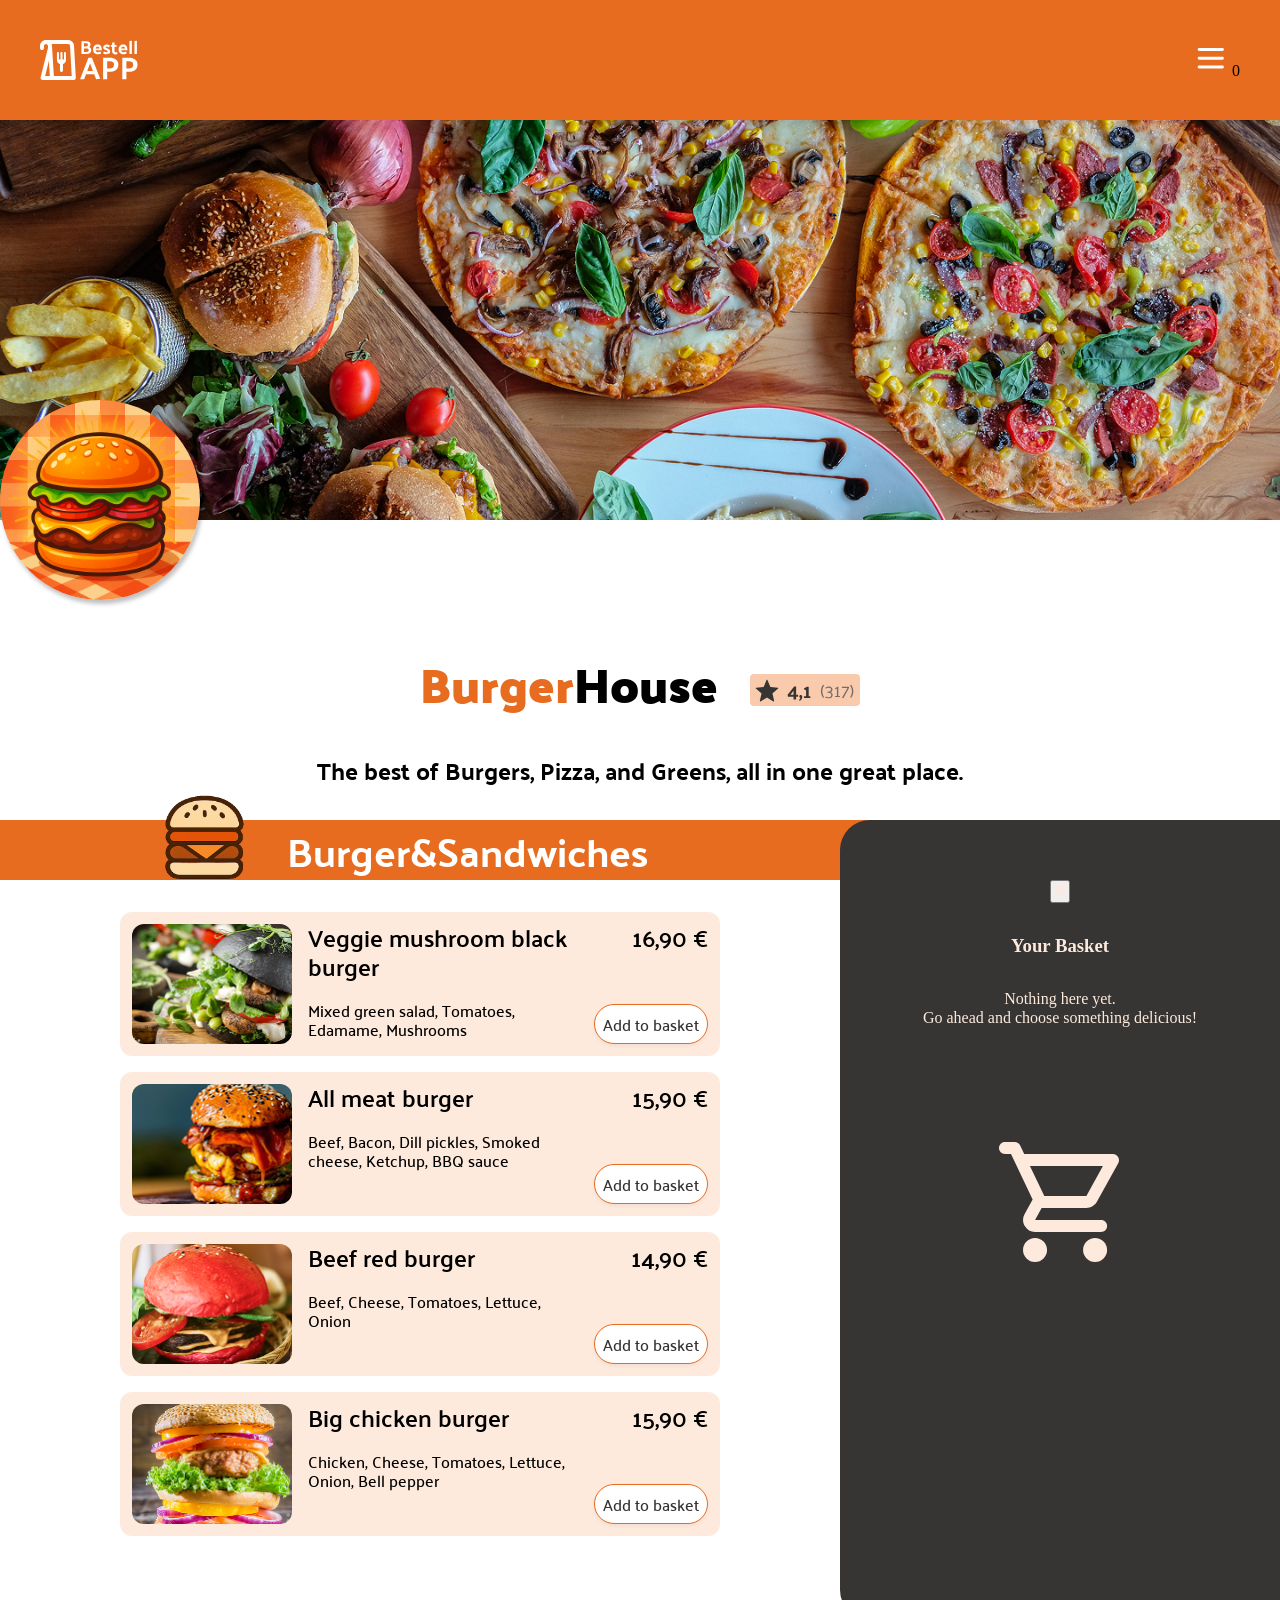
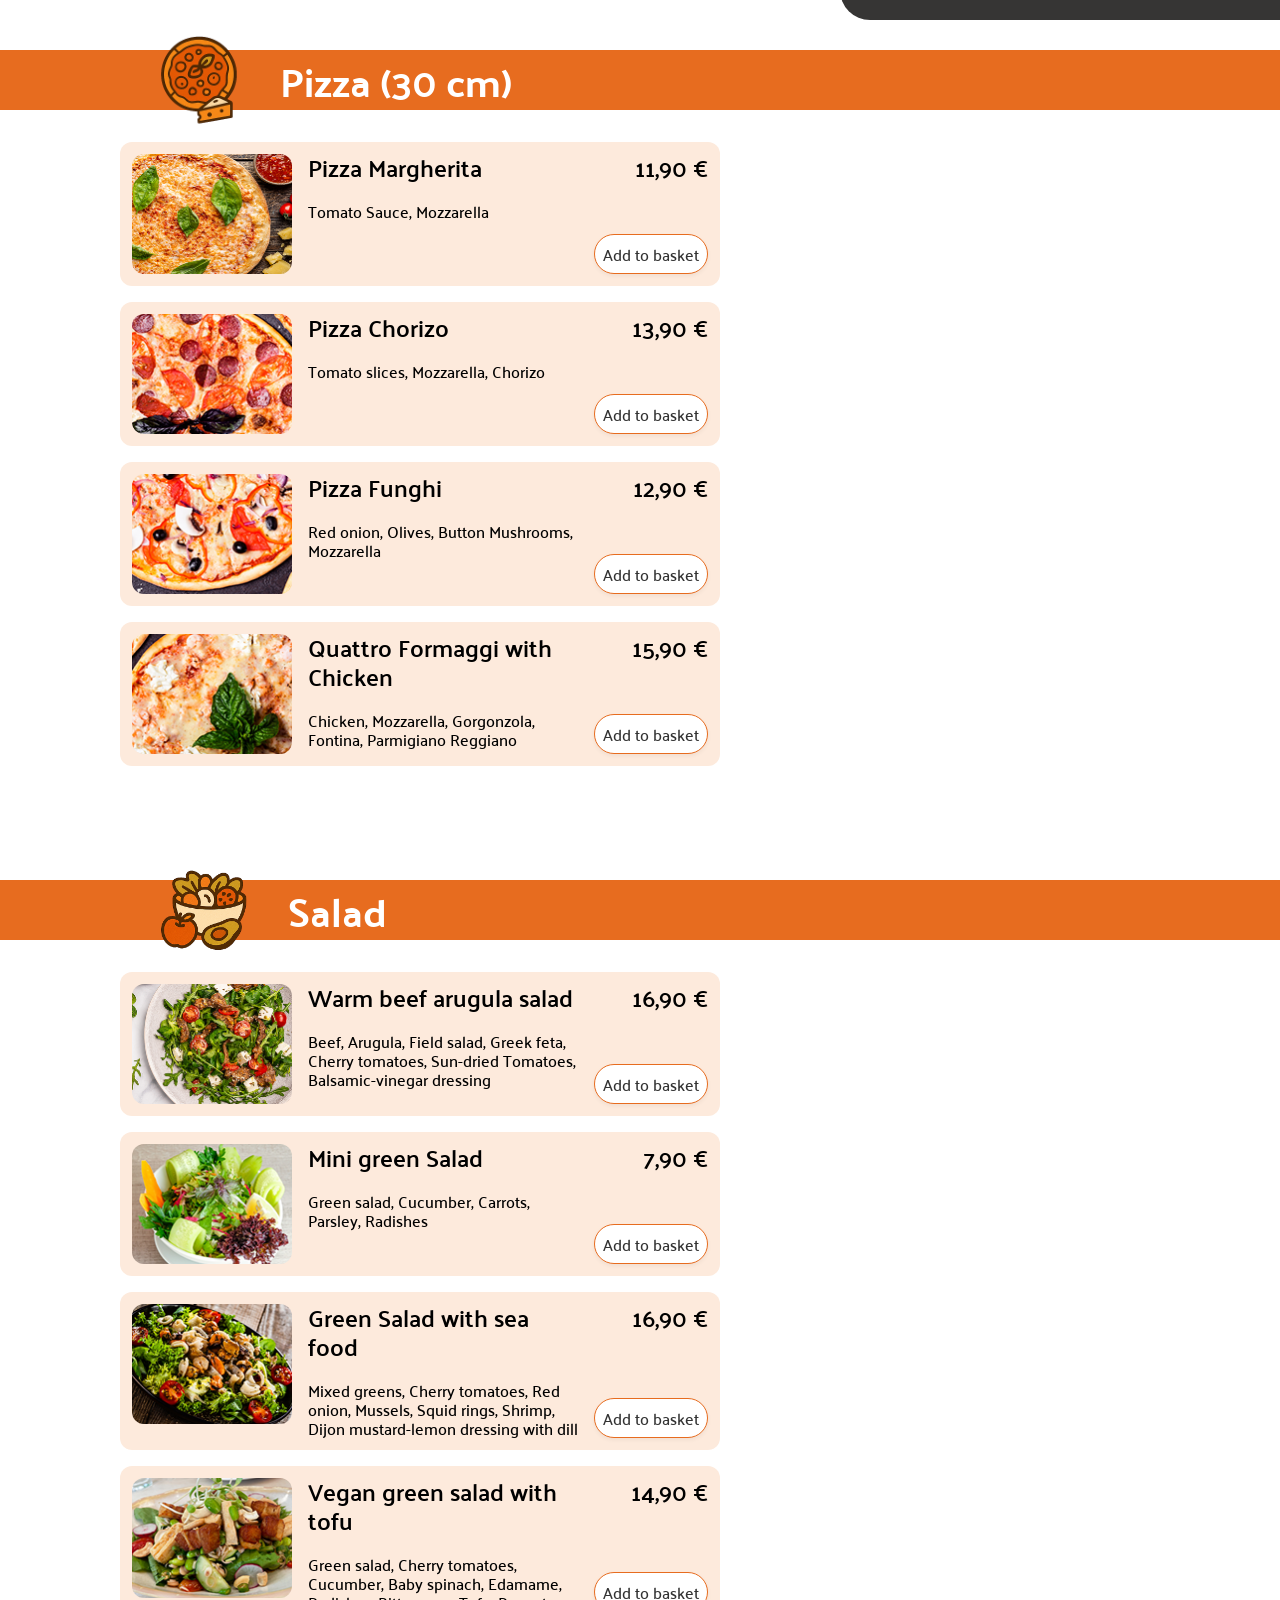
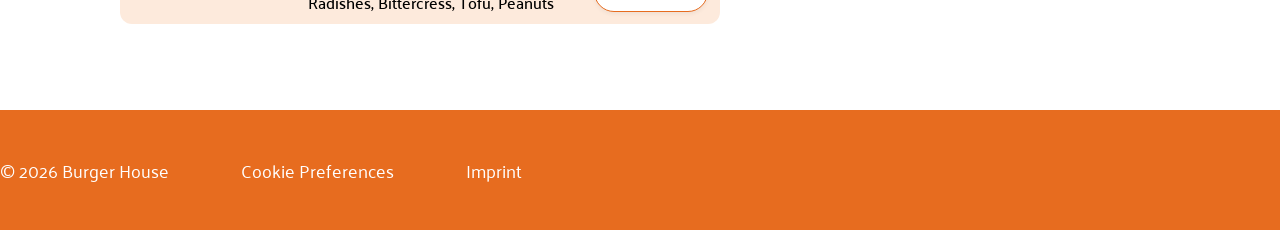
==== index.html @ ba737760 "Add basket styles and update template for empty basket display" ====
<!DOCTYPE html>
<html lang="en">

<head>
    <meta charset="UTF-8">
    <meta name="viewport" content="width=device-width, initial-scale=1.0">
    <title>Burger House</title>
    <link rel="icon" type="image/png" sizes="32x32" href="assets/img/Burger_landing.png">


    <script src="./scripts/db.js" defer></script>
    <script src="./scripts/templates.js" defer></script>
    <script src="./script.js" defer></script>

    <link rel="stylesheet" href="styles/root.css">
    <link rel="stylesheet" href="./style.css">
    <link rel="stylesheet" href="styles/fonts.css">
    <link rel="stylesheet" href="styles/basket.css">
    <link rel="stylesheet" href="styles/assets.css">
</head>

<body onload="init()">
    <header class="wrapper">
        <div class="header-container">
            <img class="header-logo" src="assets/icons/Logo_header.svg" alt="Burger House Logo">
            <div>
                <img class="nav-icon" src="assets/icons/menu (1).svg" alt="Navigationsmenü">
                <span>0</span>
            </div>
        </div>
    </header>
    <main>
        <section id="HeroSection" class="wrapper">
            <div class="hero-image"></div>
            <img id="HeroLogo" class="hero-logo" src="assets/img/Burger_landing.png" alt="BurgerHouse">
            <div class="hero-text">
                <div class="h1-container">
                    <h1><span>Burger</span>House</h1>
                    <div class="star-container">
                        <img class="rating-star" src="assets/icons/rating.svg" alt="Stern">
                    </div>
                </div>
                <p class="hero-subtitle">The best of Burgers, Pizza, and Greens, all in one great place.</p>
            </div>
        </section>
        <section class="dishes-and-basket-section wrapper">
            <section id="DishesSection">
                <section id="SectionBurger">
                    <div class="category-seperator"></div>
                    <div class="h2-container">
                        <img class="category-icon burger-icon" src="assets/icons/Burger_menu.svg" alt="Burger">
                        <h2>Burger&Sandwiches</h2>
                    </div>

                    <div id="ContainerBurger" class="category-container"></div>
                </section>
                <section id="SectionPizza">
                    <div class="category-seperator"></div>
                    <div class="h2-container">
                        <img class="category-icon" src="assets/icons/Pizza_menu.svg" alt="Pizza">
                        <h2>Pizza <span>(30 cm)</span></h2>
                    </div>

                    <div id="ContainerPizza" class="category-container"></div>
                </section>
                <section id="SectionSalad">
                    <div class="category-seperator"></div>
                    <div class="h2-container">
                        <img class="category-icon" src="assets/icons/Salad_menu.svg" alt="Salat">
                        <h2>Salad</h2>
                    </div>

                    <div id="ContainerSalad" class="category-container"></div>
                </section>
            </section>
            <aside id="BasketAside"></aside>
        </section>
    </main>
    <footer class="wrapper">
        <div class="footer-container">
            <span>&copy; 2026 Burger House </span>
            <a href="html/imprint.html">Cookie Preferences</a>
            <a href="html/imprint.html">Imprint</a>
        </div>
        <div class="footer-mobile-nav-bar">
            <a href="#Start" aria-label="Zum Seitenanfang">
                <img src="assets/icons/homeMobile.svg" alt="">
            </a>

            <button aria-label="Zum persönlichen Profil">
                <img src="assets/icons/personMobile.svg" alt="">
            </button>

            <a href="#Burger" aria-label="Speisekarte anzeigen">
                <img src="assets/icons/ordersMobile.svg" alt="">
            </a>

            <button aria-label="Warenkorb öffnen">
                <img src="assets/icons/shopping_cartMobile.svg" alt="">
                <span id="MobileBasketAmount" class="circle-amount-dishes d-none">0</span>
            </button>
        </div>

    </footer>


</body>

</html>
---- styles/root.css ----
:root {
    /*colors*/

    --color-header-footer: rgba(231, 108, 31, 1);
    --color-link: rgba(255, 255, 255, 1);
    --color-h1-span: rgba(231, 108, 31, 1);
    --color-h2: rgba(255, 255, 255, 1);
    --color-seperator: rgba(231, 108, 31, 1);
    --color-dish-container: rgba(253, 234, 220, 1);
    --color-dish-basket: rgba(253, 234, 220, 1);
    --color-bg-basket: rgba(54, 53, 52, 1);

    /*fonts,family,size,weight*/
    --font-family-main: 'Palanquin Dark', sans-serif;
    --font-family-sub: 'Palanquin', sans-serif;

    /* font-size */
    --font-size-48: 48px;
    --font-size-40: 40px;
    --font-size-32: 32px;
    --font-size-24: 24px;
    --font-size-22: 22px;
    --font-size-18: 18px;
    --font-size-16: 16px;

    /* fonts dish and basket*/
    --dish-font-size: var(--font-size-16);
    --dish-price-size: var(--font-size-24);

    --basket-title-family: var(--font-family-sub);
    --basket-title-size: var(--font-size-32);
    --basket-title-weight: var(--font-weight-bold);

    --basket-item-family: var(--font-family-sub);
    --basket-item-size: var(--font-size-22);
    --basket-item-weight: var(--font-weight-bold);

    --basket-price-size: var(--font-size-18);
    --basket-price-weight: var(--font-weight-semibold);

    --basket-total-size: var(--font-size-24);
    --basket-total-weight: var(--font-weight-bold);

    /* font-weight */
    --font-weight-bold: 700;
    --font-weight-semibold: 600;
    --font-weight-medium: 500;
    --font-weight-regular: 400;

    /* line-height */
    --line-height-120: 1.2;
    /*Button*/
    --color-btn-bg: rgba(255, 255, 255, 1);
    --color-btn-text: #333333
}

* {
    box-sizing: border-box;
    margin: 0;
    padding: 0;
    scroll-behavior: smooth;
}

body {
    margin: 0;
    display: flex;
    flex-direction: column;
    min-height: 100vh;
    padding-top: 120px;
}

h1 {
    font-family: var(--font-family-main);
    font-size: var(--font-size-48);
    font-weight: var(--font-weight-bold);
    font-style: 700;
}

h1 span {
    color: var(--color-h1-span);
}

h2 {
    font-size: var(--font-size-40);
    font-weight: var(--font-weight-bold);
    font-family: var(--font-family-sub);
    color: var(--color-h2);

}
---- style.css ----
.wrapper {
    padding: 0 calc((100% - 1440px) / 2);
    margin-top: auto;
}


/* header and footer */
header,
footer {
    background-color: var(--color-header-footer);
}

header {
    position: fixed;
    top: 0;
    left: 0;
    right: 0;
    z-index: 1;
}

.header-container {
    display: flex;
    justify-content: space-between;
    align-items: center;
    padding: 0 40px;
    height: 120px;
}

.header-logo {
    height: 40px;
}

.nav-icon {
    height: 35px;
}

.footer-container {
    display: flex;
    justify-self: center;
    align-items: center;
    gap: 72px;
    height: 120px;
}

.footer-container span,
.footer-container a {
    font-family: var(--font-family-sub);
    font-size: var(--font-size-18);
    font-weight: var(--font-weight-regular);
    color: var(--color-link);

}

.footer-mobile-nav-bar {
    display: none;
}

/*hero section*/
.hero-image {
    background-image: url(assets/img/heroimg.png);
    background-position: bottom;
    background-size: cover;
    height: 400px;
}

.hero-logo {
    box-sizing: content-box;
    position: absolute;
    top: 400px;
    display: flex;
    justify-self: center;
    border: 12px solid var(--color-light);
    border-radius: 50%;
    box-shadow: rgba(0, 0, 0, 0.25) 2px 4px 4px;
    height: 200px;
}

.hero-text {
    text-align: center;
    text-wrap: balance;
    display: flex;
    flex-direction: column;
    align-items: center;
    padding: 100px 24px 60px;
    height: 300px;
}

.h1-container {
    display: flex;
    align-items: center;
    padding: 20px;
    gap: 32px;
}

.star-container {
    display: flex;
    align-items: center;
    margin-top: 10px;
}

.hero-subtitle {
    font-size: var(--font-size-24);
    font-weight: var(--font-weight-bold);
    font-family: var(--font-family-sub);
}

/* dishes-section */
.dishes-and-basket-section {
    display: flex;
    justify-content: space-between;
}

.category-seperator {
    position: absolute;
    left: 0;
    background-color: var(--color-seperator);
    width: 100%;
    height: 60px;
    z-index: -1;
}

.h2-container {
    display: flex;
    align-items: center;
    gap: 40px;
    height: 60px;
}

.burger-icon {
    margin-bottom: 24px;
}

.category-icon {
    margin-left: 160px;
    height: 90px;
}

#SectionBurger>.category-seperator {
    top: calc(120px + 400px + 300px);
}

#SectionPizza>.category-seperator {
    top: calc(120px + 400px + 300px + 60px + 770px);
}

#SectionSalad>.category-seperator {
    top: calc(120px + 400px + 300px + 60px + 770px + 60px + 770px);
}

.category-container {
    display: flex;
    flex-direction: column;
    padding-top: 32px;
    gap: 16px;
    height: 770px;
}

.dish-container {
    background-color: var(--color-dish-container);
    display: flex;
    margin: 0 120px;
    border-radius: 12px;
    padding: 12px;
    gap: 16px;
}

.dish-img {
    border-radius: 12px;
    height: 120px;
    aspect-ratio: 4/3;
    object-fit: cover;
}

.name-and-description-container {
    flex: 1;
    display: flex;
    flex-direction: column;
    gap: 4px;
}

.price-and-add-container {
    display: flex;
    flex-direction: column;
    justify-content: space-between;
    align-items: flex-end;
}

h3.dish-card {
    font-family: var(--font-family-sub);
    font-size: var(--font-size-24);
    font-weight: var(--font-weight-semibold);
    line-height: var(--line-height-120);
    font-style: normal;
}

.dish-description {
    font-family: var(--font-family-sub);
    font-size: var(--dish-font-size-16);
    font-weight: var(--font-weight-medium);
    line-height: var(--line-height-120);
    font-style: normal;
    padding-top: 15px;
}

.dish-price {
    font-family: var(--font-family-sub);
    font-size: var(--dish-price-size);
    font-weight: var(--font-weight-semibold);
    line-height: var(--line-height-120);
    font-style: var(--font-weight-semibold);
}
---- styles/fonts.css ----
/* palanquin-100 - latin */
@font-face {
    font-display: swap;
    /* Check https://developer.mozilla.org/en-US/docs/Web/CSS/@font-face/font-display for other options. */
    font-family: 'Palanquin';
    font-style: normal;
    font-weight: 100;
    src: url('../assets/fonts/palanquin-v17-latin-100.woff2') format('woff2');
    /* Chrome 36+, Opera 23+, Firefox 39+, Safari 12+, iOS 10+ */
}

/* palanquin-200 - latin */
@font-face {
    font-display: swap;
    /* Check https://developer.mozilla.org/en-US/docs/Web/CSS/@font-face/font-display for other options. */
    font-family: 'Palanquin';
    font-style: normal;
    font-weight: 200;
    src: url('../assets/fonts/palanquin-v17-latin-200.woff2') format('woff2');
    /* Chrome 36+, Opera 23+, Firefox 39+, Safari 12+, iOS 10+ */
}

/* palanquin-300 - latin */
@font-face {
    font-display: swap;
    /* Check https://developer.mozilla.org/en-US/docs/Web/CSS/@font-face/font-display for other options. */
    font-family: 'Palanquin';
    font-style: normal;
    font-weight: 300;
    src: url('../assets/fonts/palanquin-v17-latin-300.woff2') format('woff2');
    /* Chrome 36+, Opera 23+, Firefox 39+, Safari 12+, iOS 10+ */
}

/* palanquin-regular - latin */
@font-face {
    font-display: swap;
    /* Check https://developer.mozilla.org/en-US/docs/Web/CSS/@font-face/font-display for other options. */
    font-family: 'Palanquin';
    font-style: normal;
    font-weight: 400;
    src: url('../assets/fonts/palanquin-v17-latin-regular.woff2') format('woff2');
    /* Chrome 36+, Opera 23+, Firefox 39+, Safari 12+, iOS 10+ */
}

/* palanquin-500 - latin */
@font-face {
    font-display: swap;
    /* Check https://developer.mozilla.org/en-US/docs/Web/CSS/@font-face/font-display for other options. */
    font-family: 'Palanquin';
    font-style: normal;
    font-weight: 500;
    src: url('../assets/fonts/palanquin-v17-latin-500.woff2') format('woff2');
    /* Chrome 36+, Opera 23+, Firefox 39+, Safari 12+, iOS 10+ */
}

/* palanquin-600 - latin */
@font-face {
    font-display: swap;
    /* Check https://developer.mozilla.org/en-US/docs/Web/CSS/@font-face/font-display for other options. */
    font-family: 'Palanquin';
    font-style: normal;
    font-weight: 600;
    src: url('../assets/fonts/palanquin-v17-latin-600.woff2') format('woff2');
    /* Chrome 36+, Opera 23+, Firefox 39+, Safari 12+, iOS 10+ */
}

/* palanquin-700 - latin */
@font-face {
    font-display: swap;
    /* Check https://developer.mozilla.org/en-US/docs/Web/CSS/@font-face/font-display for other options. */
    font-family: 'Palanquin';
    font-style: normal;
    font-weight: 700;
    src: url('../assets/fonts/palanquin-v17-latin-700.woff2') format('woff2');
    /* Chrome 36+, Opera 23+, Firefox 39+, Safari 12+, iOS 10+ */
}

/* palanquin dark */

/* palanquin-dark-regular - latin */
@font-face {
    font-display: swap;
    /* Check https://developer.mozilla.org/en-US/docs/Web/CSS/@font-face/font-display for other options. */
    font-family: 'Palanquin Dark';
    font-style: normal;
    font-weight: 400;
    src: url('../assets/fonts/palanquin-dark-v17-latin-regular.woff2') format('woff2');
    /* Chrome 36+, Opera 23+, Firefox 39+, Safari 12+, iOS 10+ */
}

/* palanquin-dark-500 - latin */
@font-face {
    font-display: swap;
    /* Check https://developer.mozilla.org/en-US/docs/Web/CSS/@font-face/font-display for other options. */
    font-family: 'Palanquin Dark';
    font-style: normal;
    font-weight: 500;
    src: url('../assets/fonts/palanquin-dark-v17-latin-500.woff2') format('woff2');
    /* Chrome 36+, Opera 23+, Firefox 39+, Safari 12+, iOS 10+ */
}

/* palanquin-dark-600 - latin */
@font-face {
    font-display: swap;
    /* Check https://developer.mozilla.org/en-US/docs/Web/CSS/@font-face/font-display for other options. */
    font-family: 'Palanquin Dark';
    font-style: normal;
    font-weight: 600;
    src: url('../assets/fonts/palanquin-dark-v17-latin-600.woff2') format('woff2');
    /* Chrome 36+, Opera 23+, Firefox 39+, Safari 12+, iOS 10+ */
}

/* palanquin-dark-700 - latin */
@font-face {
    font-display: swap;
    /* Check https://developer.mozilla.org/en-US/docs/Web/CSS/@font-face/font-display for other options. */
    font-family: 'Palanquin Dark';
    font-style: normal;
    font-weight: 700;
    src: url('../assets/fonts/palanquin-dark-v17-latin-700.woff2') format('woff2');
    /* Chrome 36+, Opera 23+, Firefox 39+, Safari 12+, iOS 10+ */
}
---- styles/basket.css ----
.basket {
    background-color: var(--color-bg-basket);
    color: var(--color-dish-basket);
    display: flex;
    flex-direction: column;
    align-items: center;
    gap: 32px;
    position: relative;
}

aside>.basket {
    position: sticky;
    top: 120px;
    border-radius: 30px 0 0 30px;
    padding: 60px 40px;
    width: 440px;
    height: min(800px, calc(100vh - 80px));
}

.p-empty-basket {
    text-align: center;
    font-size: var(--basket-empty-size);
    font-weight: var(--basket-empty-weight);
    line-height: var(--line-height-120);
    margin-block-start: 0;
    margin-block-end: 80px;
}
---- styles/assets.css ----
/* Links */
a {
    color: var(--color-link);
    text-decoration: none;
    cursor: pointer;
}

/*Buttons&Hover*/
.btn-add-to-basket {
    font-family: var(--font-family-sub);
    font-size: var(--dish-font-size-16);
    font-weight: var(--font-weight-medium);
    background-color: var(--color-btn-bg);
    color: var(--color-btn-text);
    border: 1px solid var(--color-seperator, #e0e0e0);
    border-radius: 20px;
    padding: 5px 8px;
    cursor: pointer;
    box-shadow: rgba(0, 0, 0, 0.05) 0px 2px 4px;
    transition: color 0.2s ease, border-color 0.2s ease;
}

.btn-add-to-basket:hover {
    color: var(--color-header-footer);
    border-color: var(--color-header-footer);
}
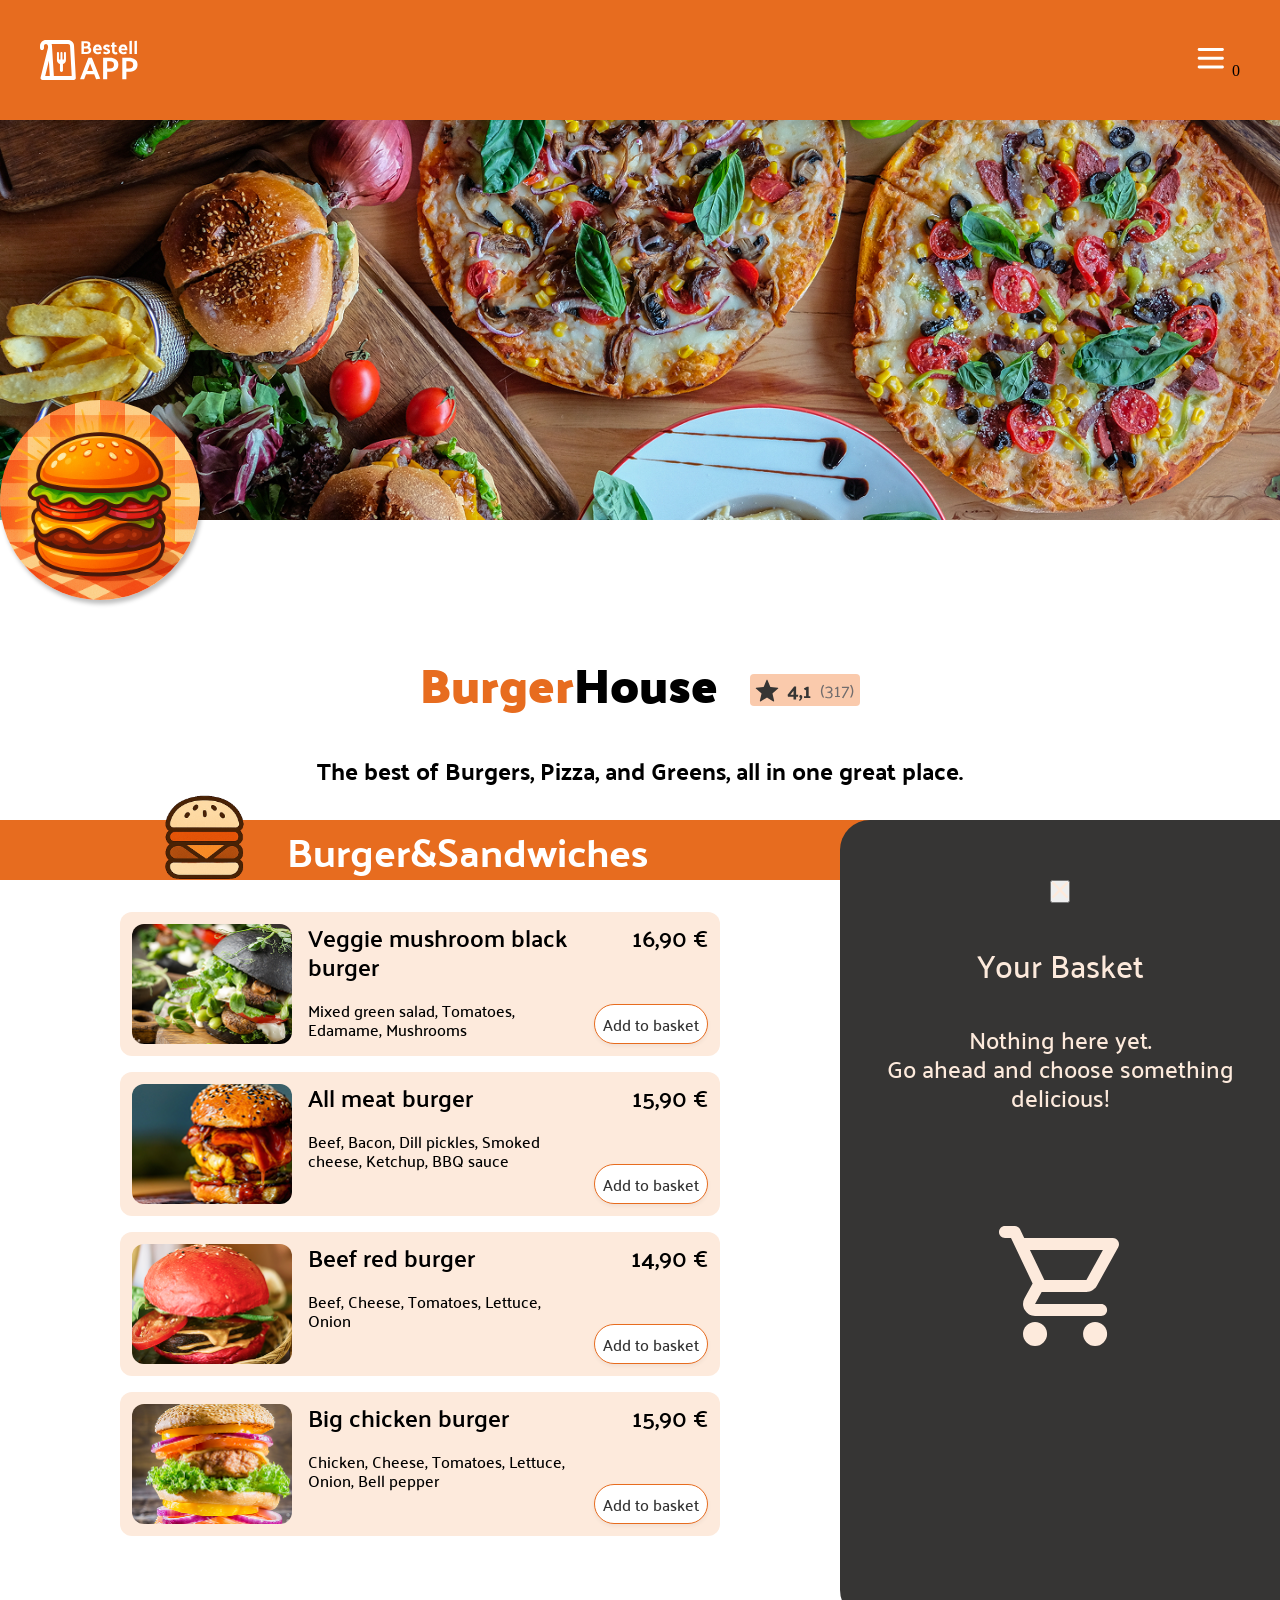
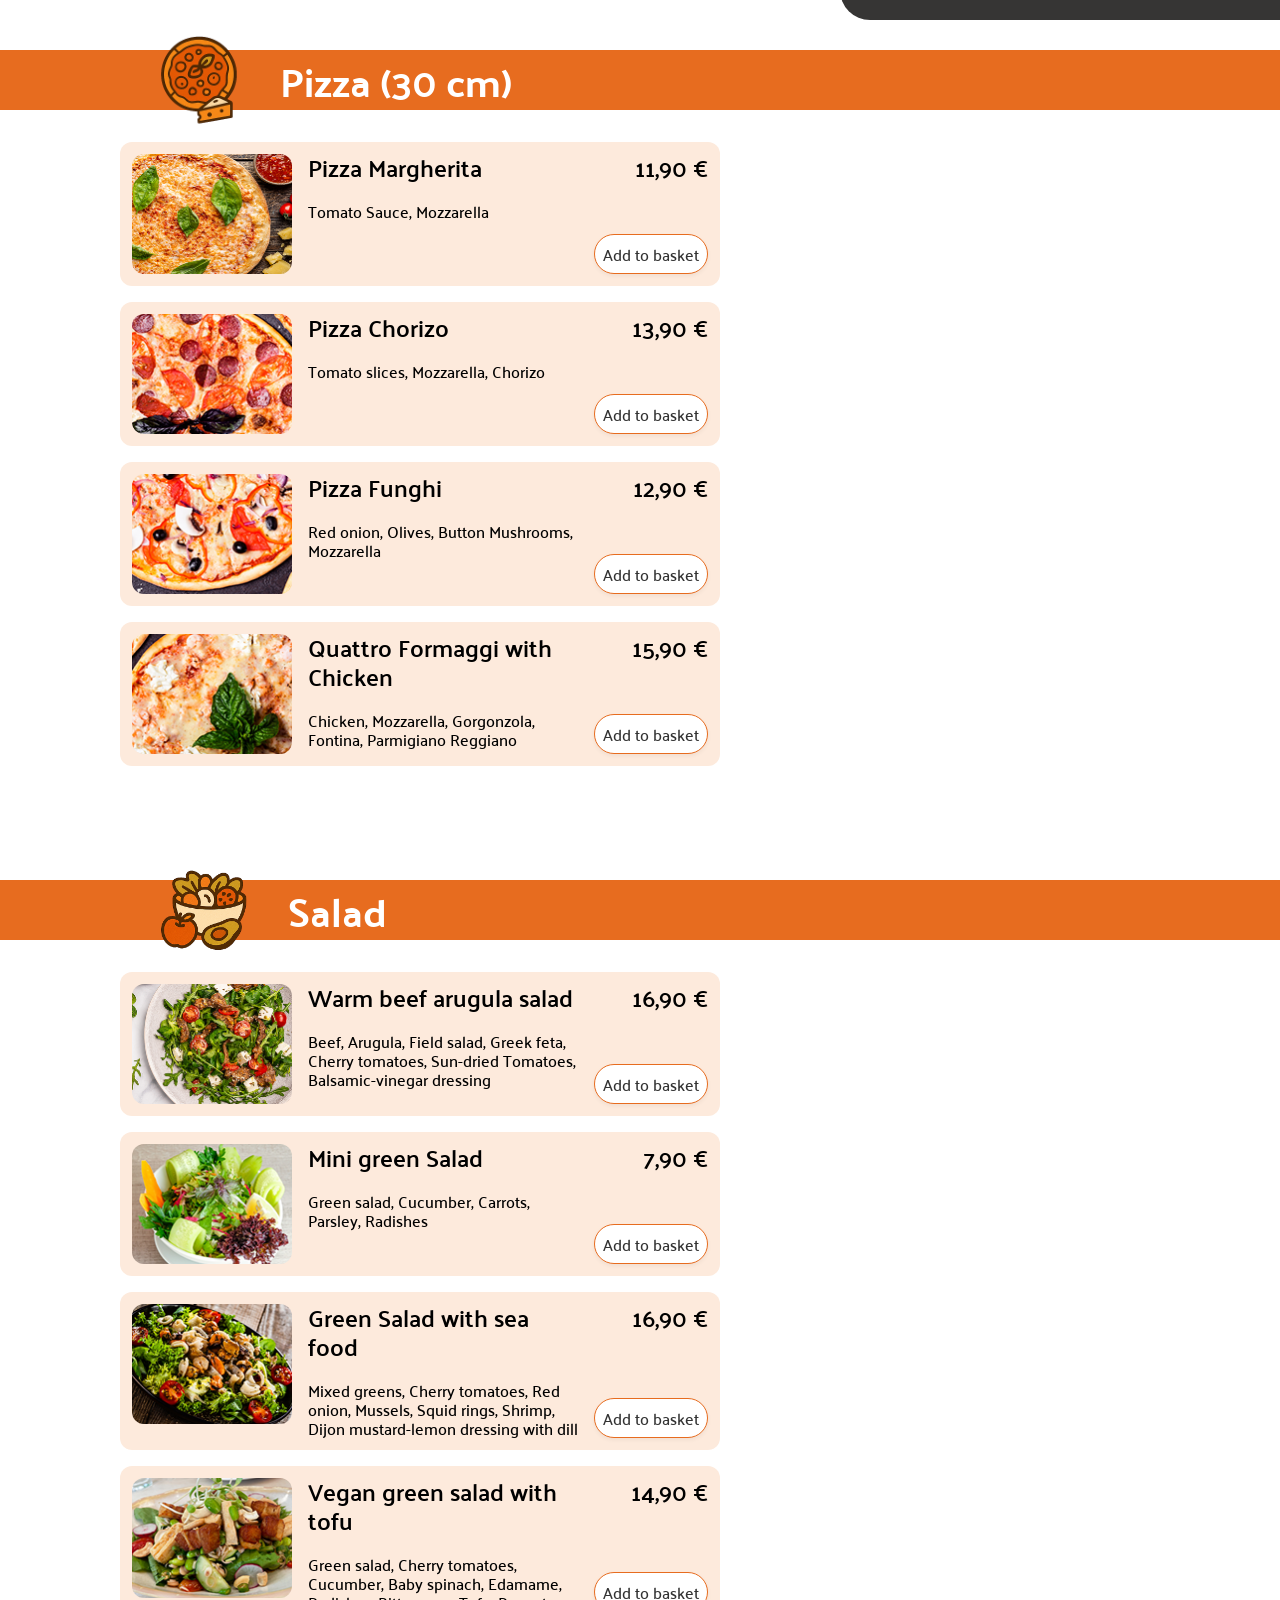
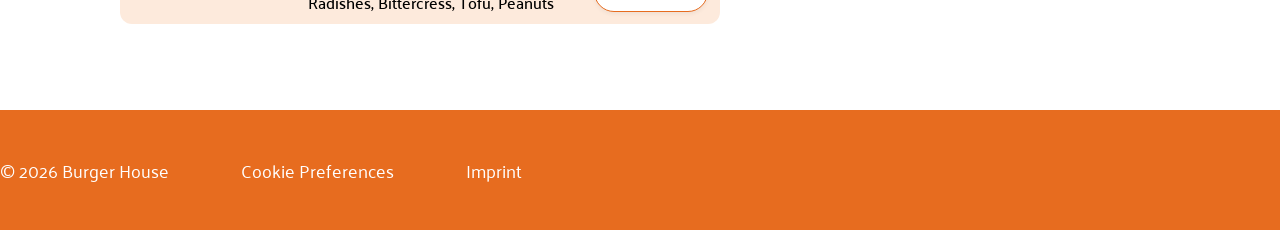
==== commit 6c7c41d2: "Update styles for basket component and add empty basket text styles" ====
--- a/index.html
+++ b/index.html
@@ -12,9 +12,9 @@
     <script src="./scripts/templates.js" defer></script>
     <script src="./script.js" defer></script>
 
+    <link rel="stylesheet" href="styles/fonts.css">
     <link rel="stylesheet" href="styles/root.css">
     <link rel="stylesheet" href="./style.css">
-    <link rel="stylesheet" href="styles/fonts.css">
     <link rel="stylesheet" href="styles/basket.css">
     <link rel="stylesheet" href="styles/assets.css">
 </head>
--- a/styles/root.css
+++ b/styles/root.css
@@ -26,6 +26,9 @@
     /* fonts dish and basket*/
     --dish-font-size: var(--font-size-16);
     --dish-price-size: var(--font-size-24);
+
+    --basket-empty-size: var(--font-size-24);
+    --basket-empty-weight: var(--font-weight-medium);
 
     --basket-title-family: var(--font-family-sub);
     --basket-title-size: var(--font-size-32);
--- a/styles/basket.css
+++ b/styles/basket.css
@@ -17,8 +17,15 @@
     height: min(800px, calc(100vh - 80px));
 }
 
+.basket h3 {
+    font-family: var(--font-family-sub);
+    font-size: var(--font-size-32);
+    font-weight: var(--basket-empty-weight);
+}
+
 .p-empty-basket {
     text-align: center;
+    font-family: var(--font-family-sub);
     font-size: var(--basket-empty-size);
     font-weight: var(--basket-empty-weight);
     line-height: var(--line-height-120);
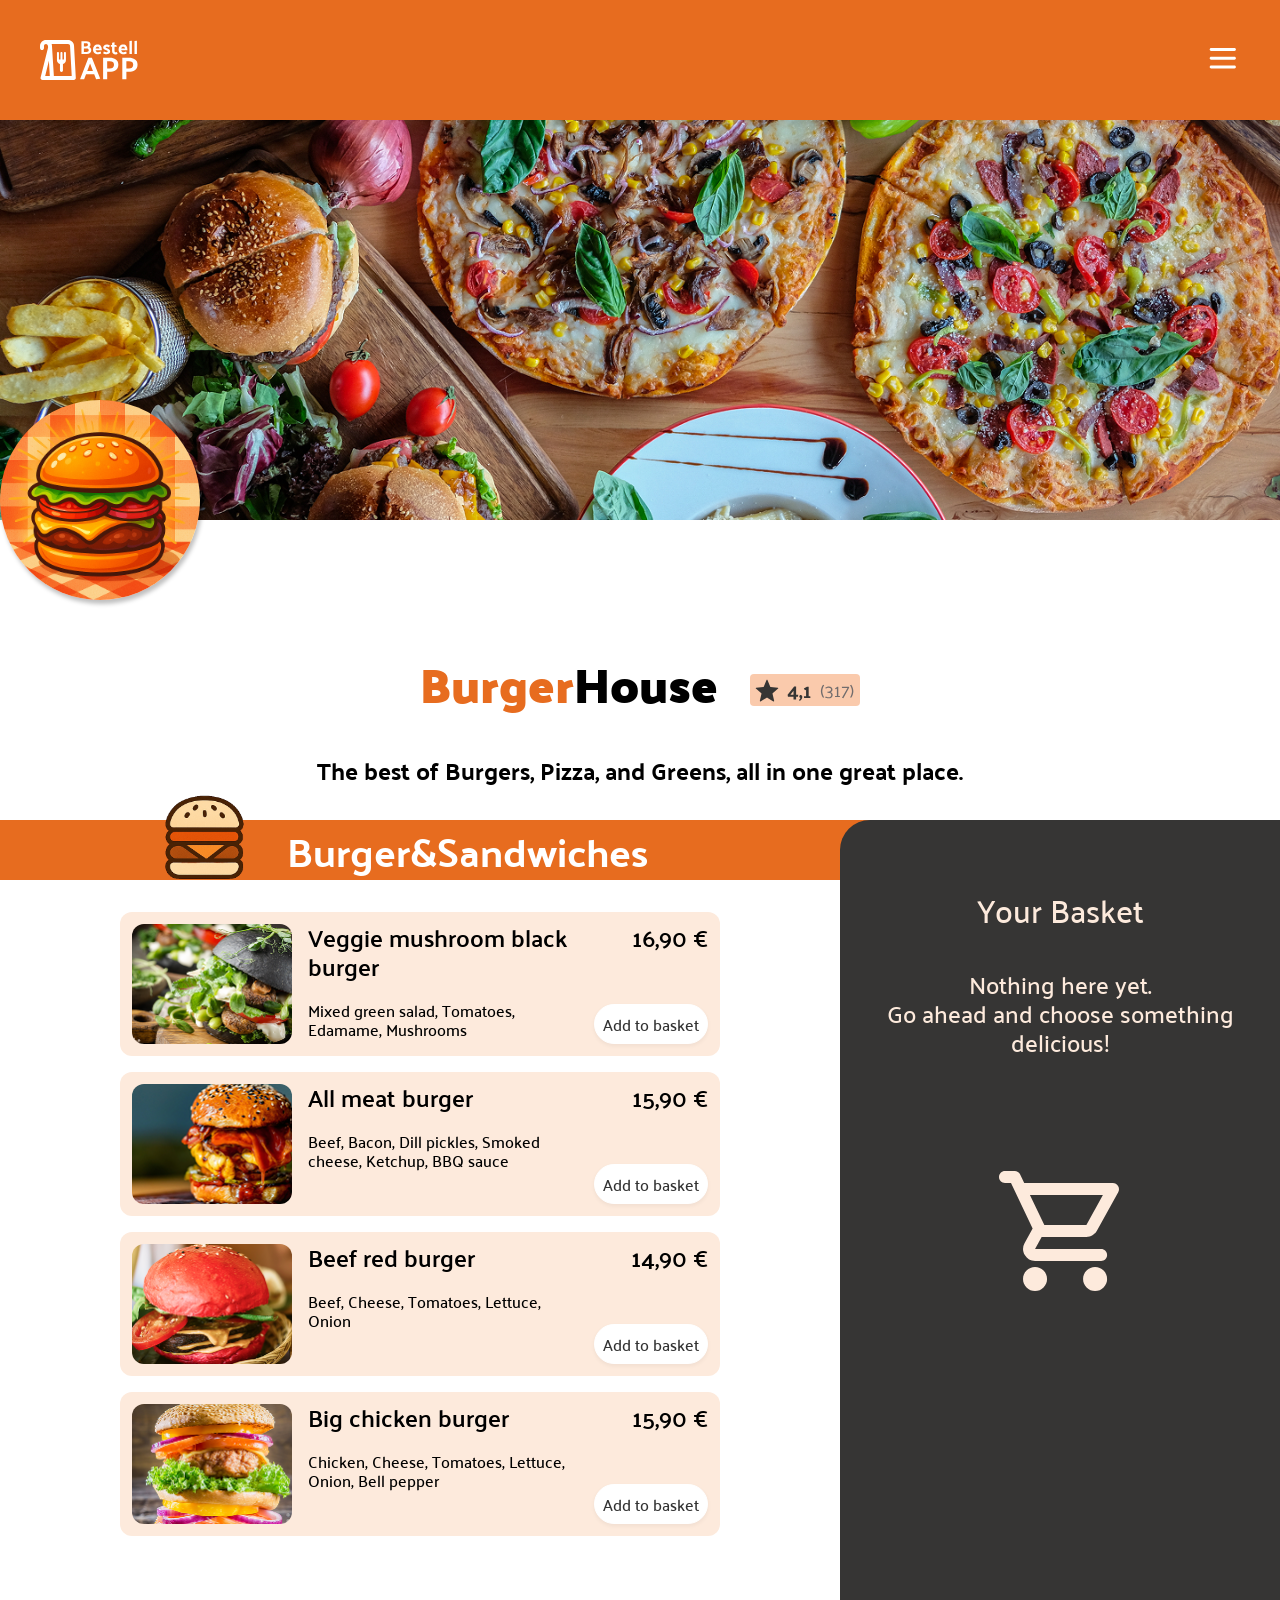
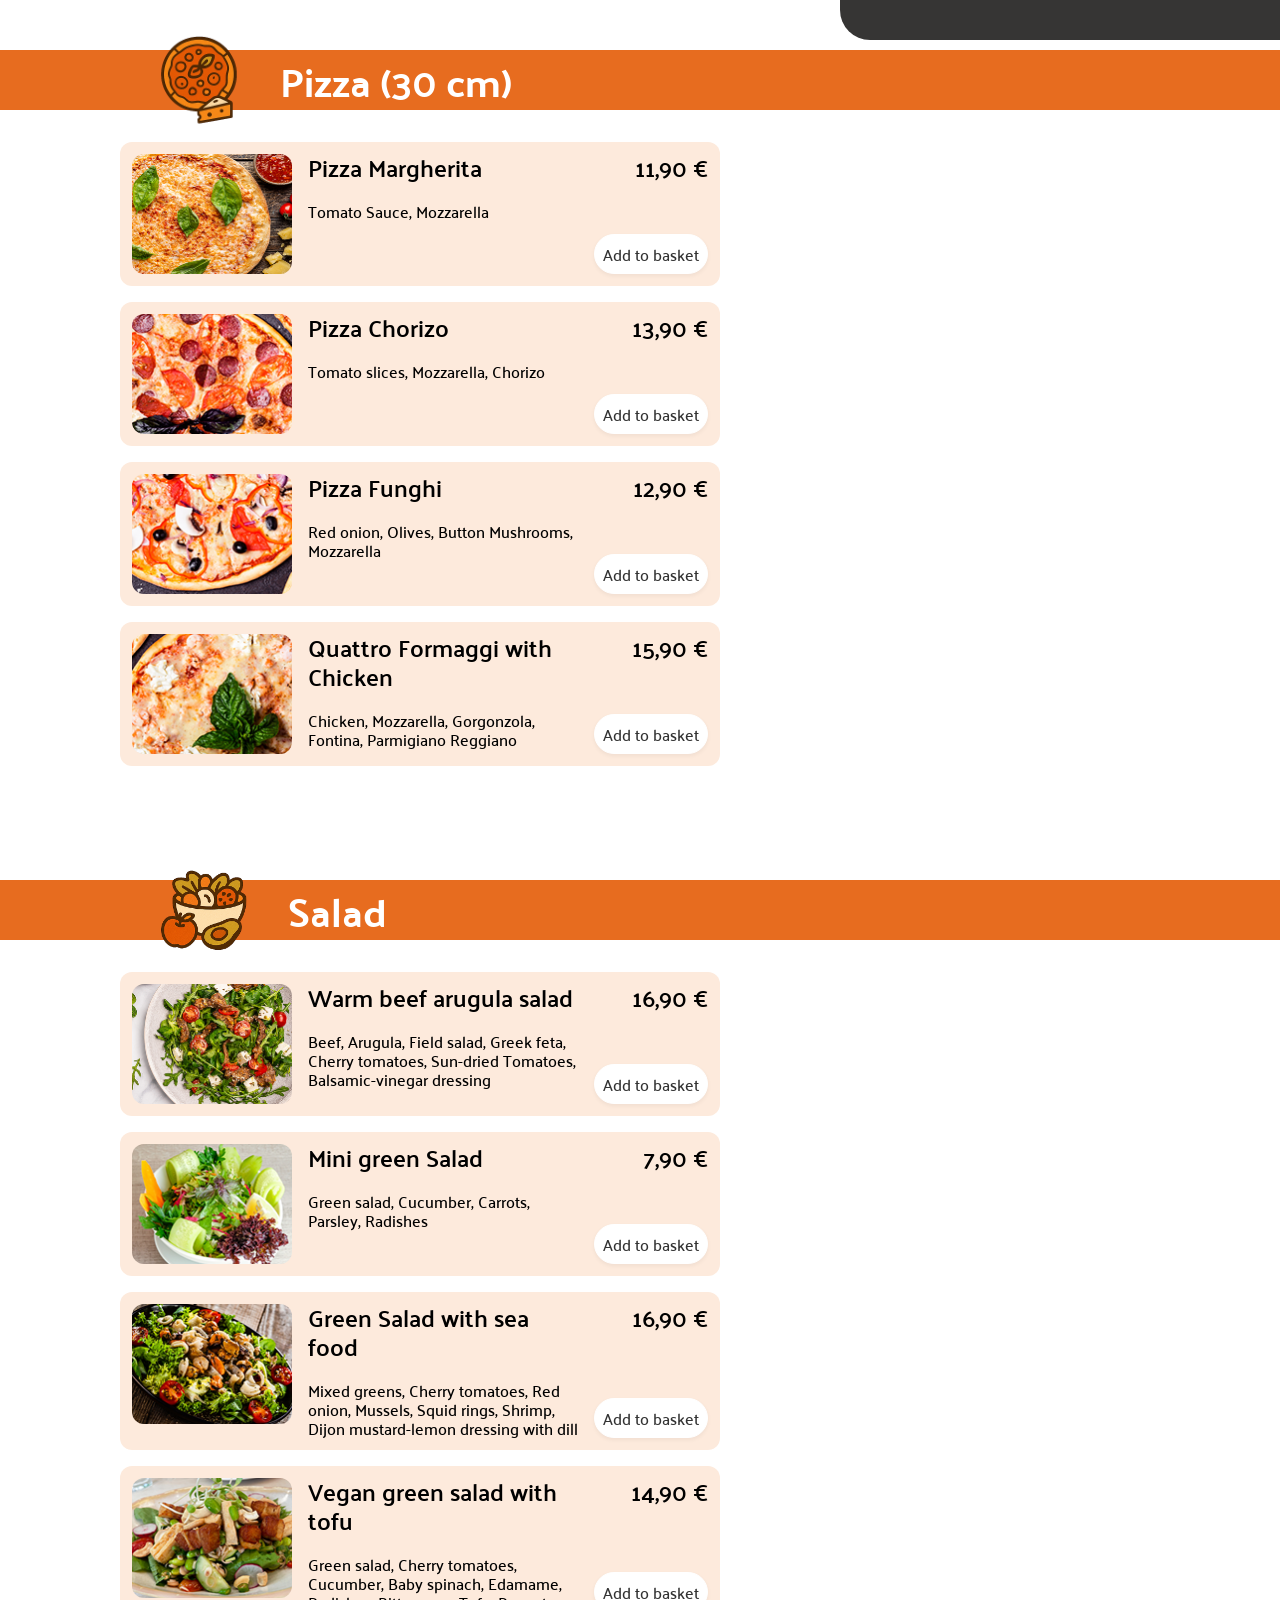
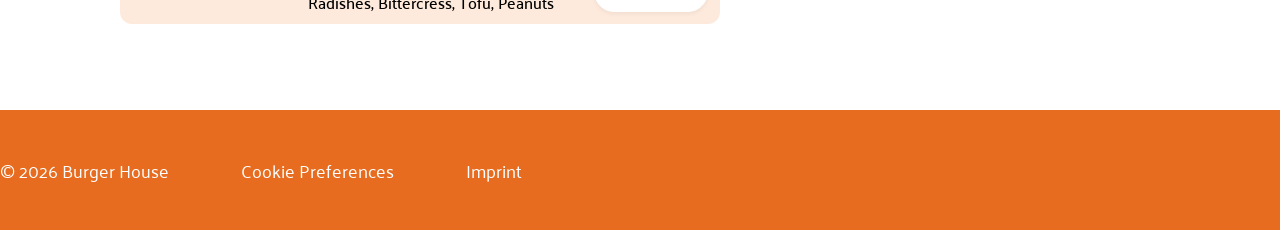
==== commit c6f06836: "Update basket height for 3menus visibel" ====
--- a/index.html
+++ b/index.html
@@ -25,7 +25,6 @@
             <img class="header-logo" src="assets/icons/Logo_header.svg" alt="Burger House Logo">
             <div>
                 <img class="nav-icon" src="assets/icons/menu (1).svg" alt="Navigationsmenü">
-                <span>0</span>
             </div>
         </div>
     </header>
--- a/styles/root.css
+++ b/styles/root.css
@@ -9,6 +9,8 @@
     --color-dish-container: rgba(253, 234, 220, 1);
     --color-dish-basket: rgba(253, 234, 220, 1);
     --color-bg-basket: rgba(54, 53, 52, 1);
+    --color-scrollbar: rgba(231, 195, 173, 1);
+    --color-money-calc: rgba(255, 255, 255, 1);
 
     /*fonts,family,size,weight*/
     --font-family-main: 'Palanquin Dark', sans-serif;
@@ -20,8 +22,16 @@
     --font-size-32: 32px;
     --font-size-24: 24px;
     --font-size-22: 22px;
+    --font-size-20: 20px;
     --font-size-18: 18px;
     --font-size-16: 16px;
+
+    /* font-weight */
+    --font-weight-bold: 700;
+    --font-weight-semibold: 600;
+    --font-weight-medium: 500;
+    --font-weight-regular: 400;
+
 
     /* fonts dish and basket*/
     --dish-font-size: var(--font-size-16);
@@ -38,22 +48,23 @@
     --basket-item-size: var(--font-size-22);
     --basket-item-weight: var(--font-weight-bold);
 
-    --basket-price-size: var(--font-size-18);
+    --basket-price-size: var(--font-size-22);
     --basket-price-weight: var(--font-weight-semibold);
 
     --basket-total-size: var(--font-size-24);
     --basket-total-weight: var(--font-weight-bold);
 
-    /* font-weight */
-    --font-weight-bold: 700;
-    --font-weight-semibold: 600;
-    --font-weight-medium: 500;
-    --font-weight-regular: 400;
+    --basket-calc-family: var(--font-family-sub);
+    --basket-calc-size: var(--font-size-20);
+    --basket-calc-weight: var(--font-weight-semibold);
+
 
     /* line-height */
     --line-height-120: 1.2;
     /*Button*/
     --color-btn-bg: rgba(255, 255, 255, 1);
+    --color-button-border: rgba(255, 255, 255, 1);
+    --color-button-hover: rgba(231, 108, 31, 1);
     --color-btn-text: #333333
 }
 
--- a/styles/basket.css
+++ b/styles/basket.css
@@ -14,7 +14,7 @@
     border-radius: 30px 0 0 30px;
     padding: 60px 40px;
     width: 440px;
-    height: min(800px, calc(100vh - 80px));
+    height: min(840px, calc(100vh - 80px));
 }
 
 .basket h3 {
@@ -31,4 +31,121 @@
     line-height: var(--line-height-120);
     margin-block-start: 0;
     margin-block-end: 80px;
+}
+
+.choosen-dishes-container {
+    flex: 1;
+    display: flex;
+    flex-direction: column;
+    gap: 12px;
+    width: 100%;
+    overflow-y: scroll;
+    scrollbar-color: var(--color-scrollbar) transparent;
+    scrollbar-width: thin;
+}
+
+.choosen-dish-card {
+    display: flex;
+    flex-direction: column;
+    background-color: var(--color-dish-container);
+    color: var(--color-bg-basket);
+    margin-right: 8px;
+    border-radius: 20px;
+    padding: 20px;
+}
+
+.choosen-dish-card-child-container {
+    display: flex;
+    justify-content: space-between;
+    align-items: center;
+    min-height: 40px;
+}
+
+.choosen-dish-card-child-container p:first-child {
+    font-family: var(--basket-item-family);
+    font-size: var(--basket-item-size);
+    font-weight: var(--basket-item-weight);
+    line-height: var(--line-height-120);
+    color: var(--color-btn-text);
+}
+
+.choosen-dish-card-child-container p:last-child {
+    font-family: var(--font-family-sub);
+    font-size: var(--basket-price-size);
+    font-weight: var(--basket-price-weight);
+    line-height: var(--line-height-120);
+    color: var(--color-btn-text);
+}
+
+.amount-control {
+    display: flex;
+    align-items: center;
+    gap: 8px;
+}
+
+.amount-control button,
+.amount-control span,
+.amount-control div {
+    display: inline-flex;
+    align-items: center;
+    justify-content: center;
+    width: 28px;
+    height: 28px;
+    font-size: 22px;
+    font-weight: bold;
+    background: transparent;
+    border: none;
+    cursor: pointer;
+    padding: 0;
+    color: inherit;
+}
+
+.amount-control span:not(button) {
+    cursor: default;
+    font-size: 18px;
+}
+
+.money-calculation {
+    color: var(--color-money-calc);
+    display: flex;
+    flex-direction: column;
+    margin-right: 20px;
+    gap: 32px;
+    width: calc(100% - 20px);
+}
+
+table {
+    border-collapse: collapse;
+}
+
+td:nth-child(1),
+th:nth-child(1) {
+    text-align: left;
+}
+
+td:nth-last-child(1),
+th:nth-last-child(1) {
+    text-align: right;
+}
+
+th {
+    border-top: 3px solid var(--color-money-calc);
+
+}
+
+.money-calculation td,
+.money-calculation th {
+    font-family: var(--basket-calc-family);
+    font-size: var(--basket-calc-size);
+    font-weight: var(--basket-calc-weight);
+    line-height: var(--line-height-120);
+}
+
+.money-calculation td {
+    padding-top: 0;
+    padding-bottom: 8px;
+}
+
+.money-calculation th {
+    padding-top: 8px;
 }
--- a/styles/assets.css
+++ b/styles/assets.css
@@ -12,7 +12,7 @@
     font-weight: var(--font-weight-medium);
     background-color: var(--color-btn-bg);
     color: var(--color-btn-text);
-    border: 1px solid var(--color-seperator, #e0e0e0);
+    border: 1px solid var(--color-button-border);
     border-radius: 20px;
     padding: 5px 8px;
     cursor: pointer;
@@ -22,5 +22,81 @@
 
 .btn-add-to-basket:hover {
     color: var(--color-header-footer);
-    border-color: var(--color-header-footer);
+    box-shadow: rgba(0, 0, 0, 0.2) 1px 2px 2px;
+}
+
+.btn-add-to-basket:active {
+    transform: scale(0.98);
+}
+
+.btn-add-to-basket.btn-added-to-basket {
+    color: var(--color-header-footer);
+    font-size: var(--font-size-16);
+    padding: 8px 18px;
+    margin-left: auto;
+}
+
+.btn-minus-plus:hover {
+    background-color: transparent;
+    background: transparent;
+    color: var(--color-button-hover);
+    transform: scale(1.2);
+}
+
+.btn-close {
+    position: absolute;
+    top: 24px;
+    right: 24px;
+    z-index: 10;
+    display: none;
+    align-items: center;
+    justify-content: center;
+}
+
+.basket>.btn-close {
+    display: none;
+}
+
+.btn-delete-all {
+    align-self: flex-start;
+    background-color: transparent;
+    border: none;
+    padding: 0;
+    cursor: pointer;
+    display: flex;
+    align-items: center;
+    justify-content: center;
+}
+
+.btn-delete-one {
+    padding-top: 8px;
+    display: flex;
+    align-items: center;
+    justify-content: center;
+}
+
+.close-svg {
+    fill: var(--color-dish-basket);
+    height: 16px;
+}
+
+.delete-svg {
+    height: 24px;
+    width: 24px;
+    box-sizing: content-box;
+    padding: 6px;
+    border-radius: 50%;
+    background-color: transparent;
+    transition: all 0.15s ease;
+}
+
+.btn-buy-now {
+    color: rgba(251, 251, 251, 1);
+    font-size: 32px;
+    font-weight: 700;
+    text-wrap: balance;
+    background-color: var(--color-button-hover);
+    border-radius: 60px;
+    padding: 16px;
+    width: 100%;
 }
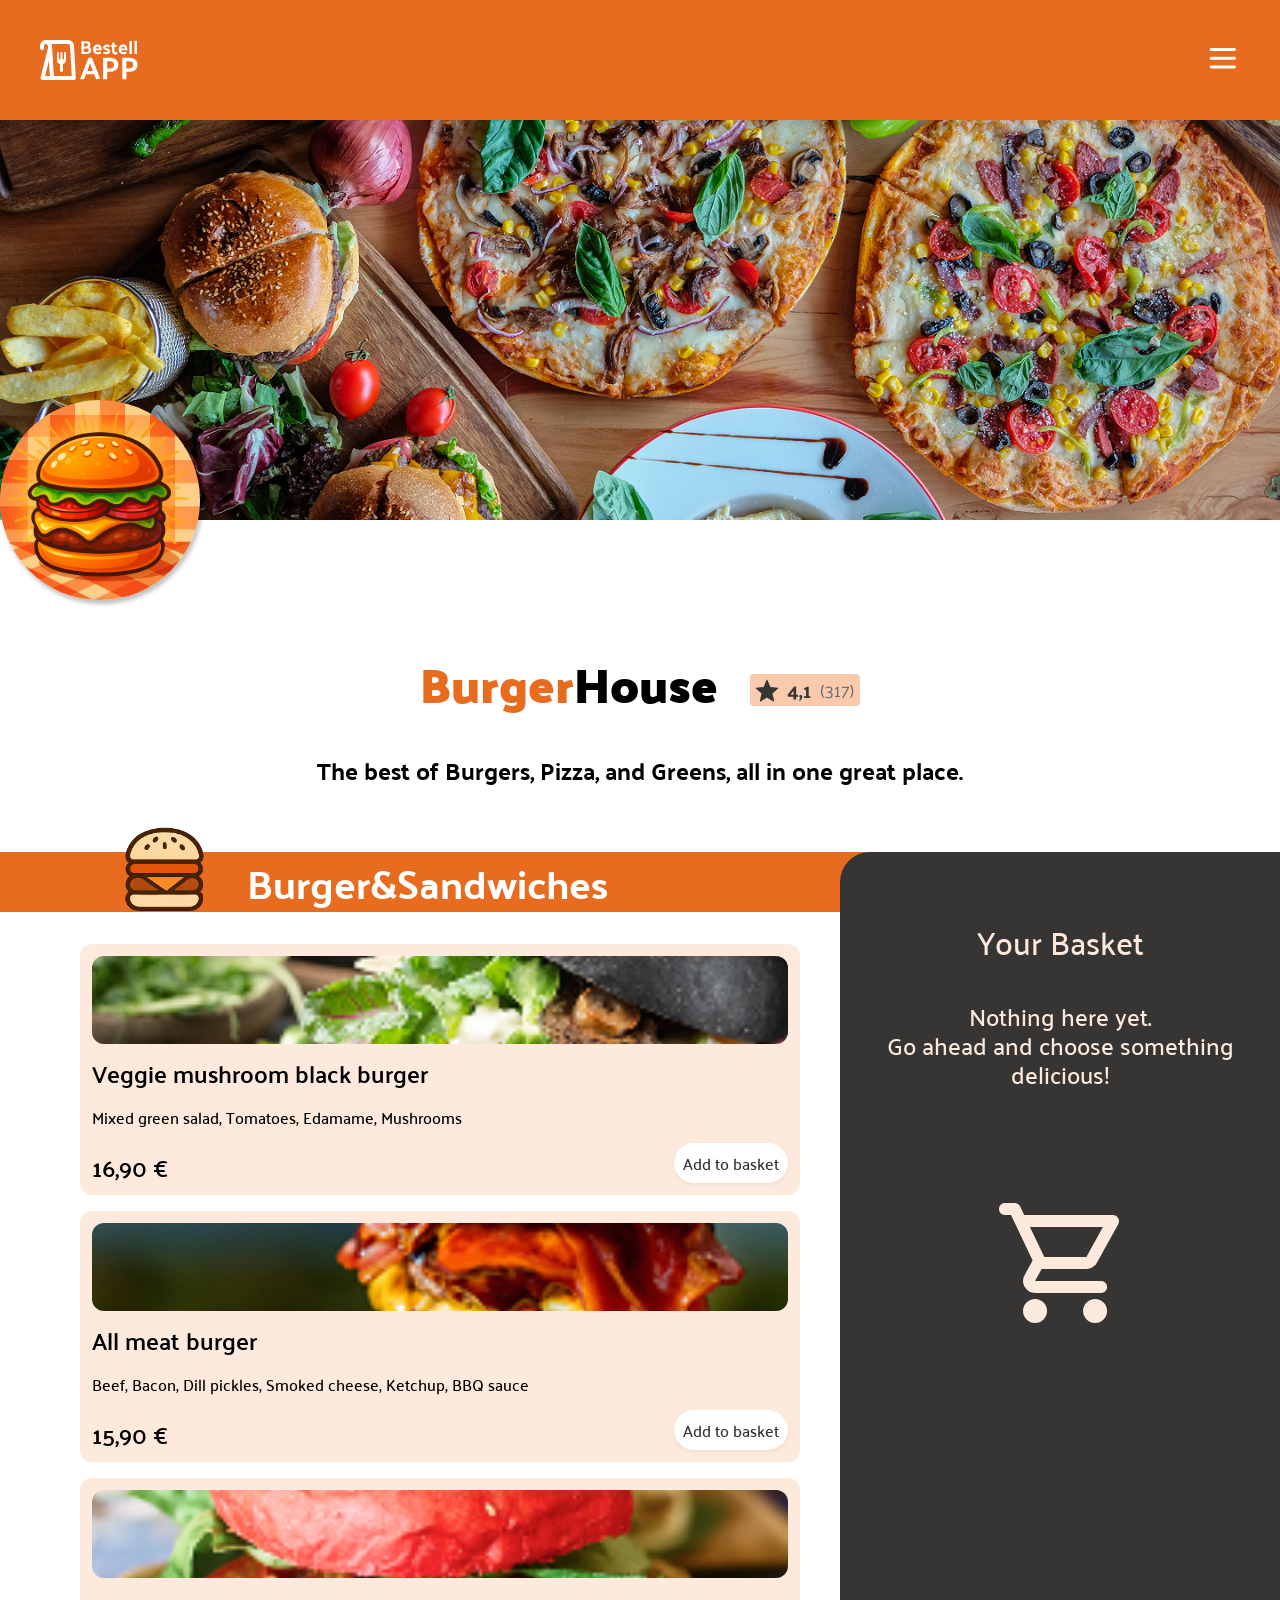
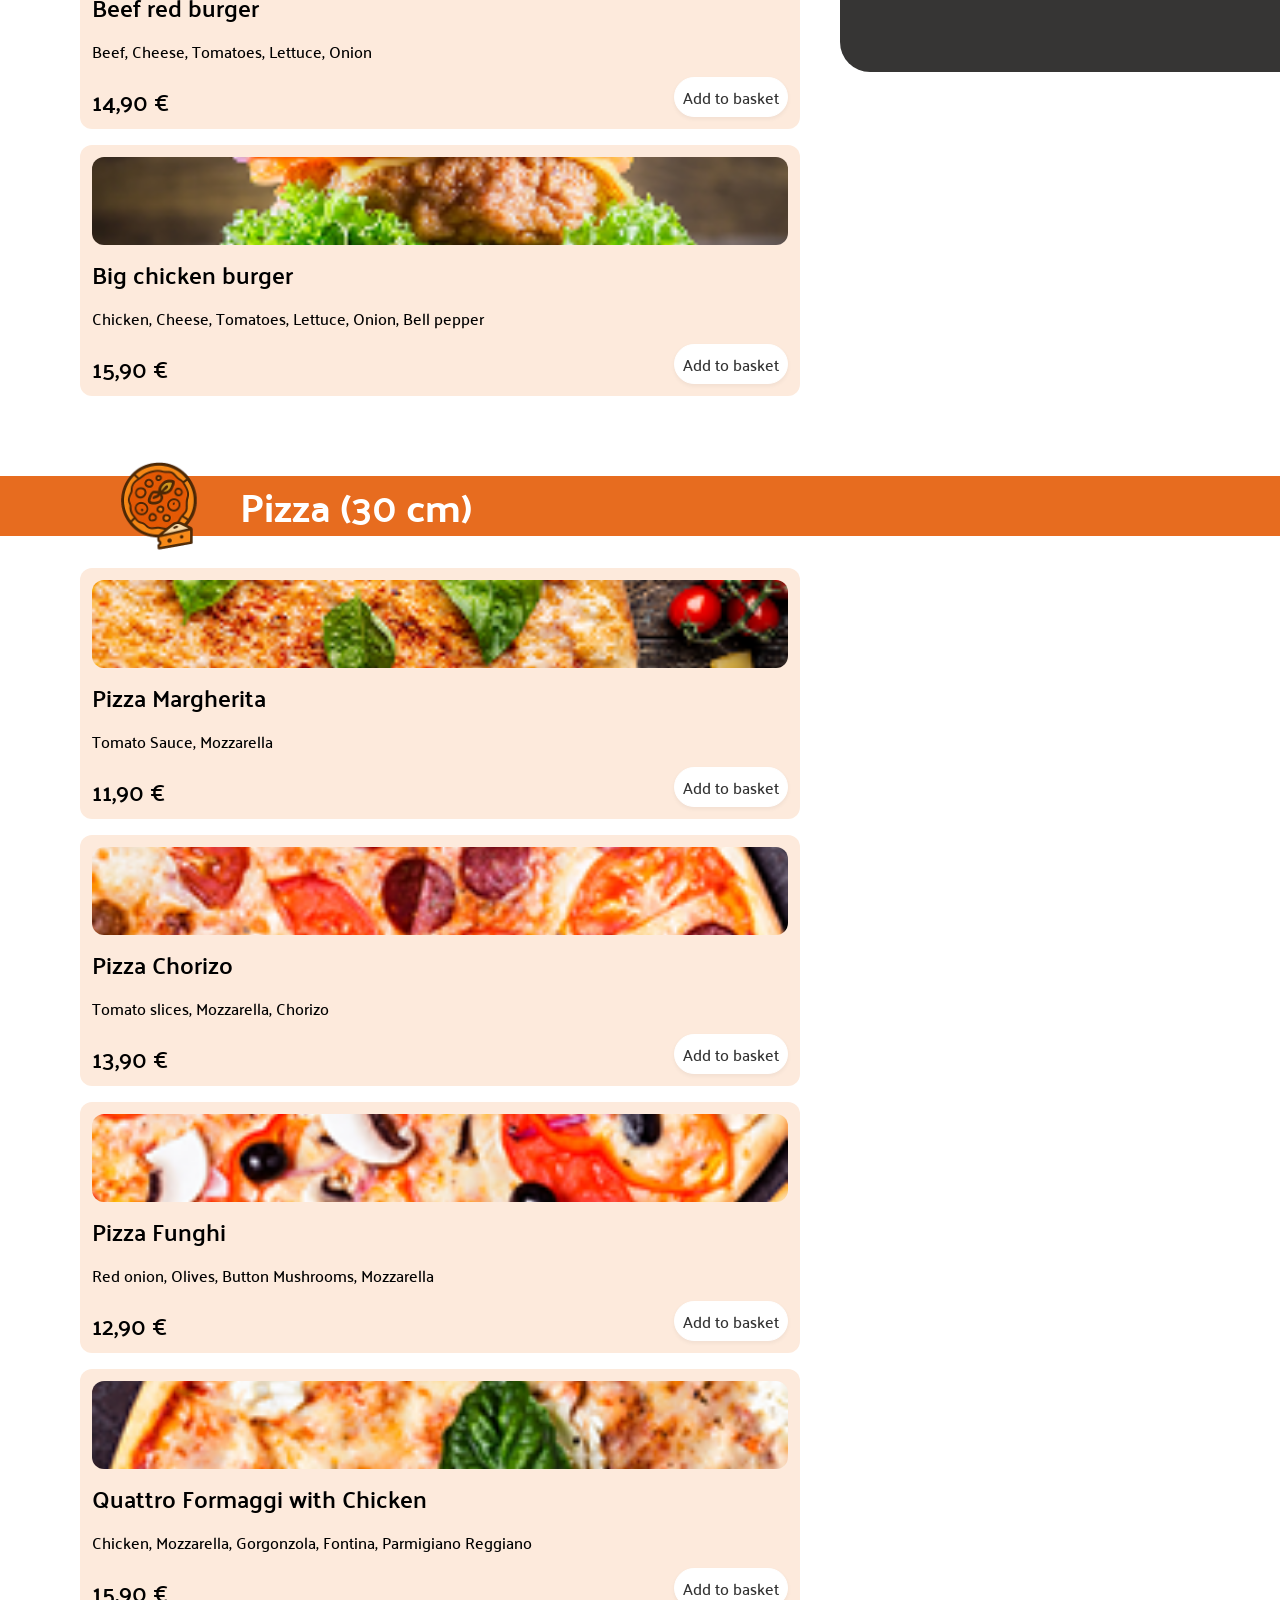
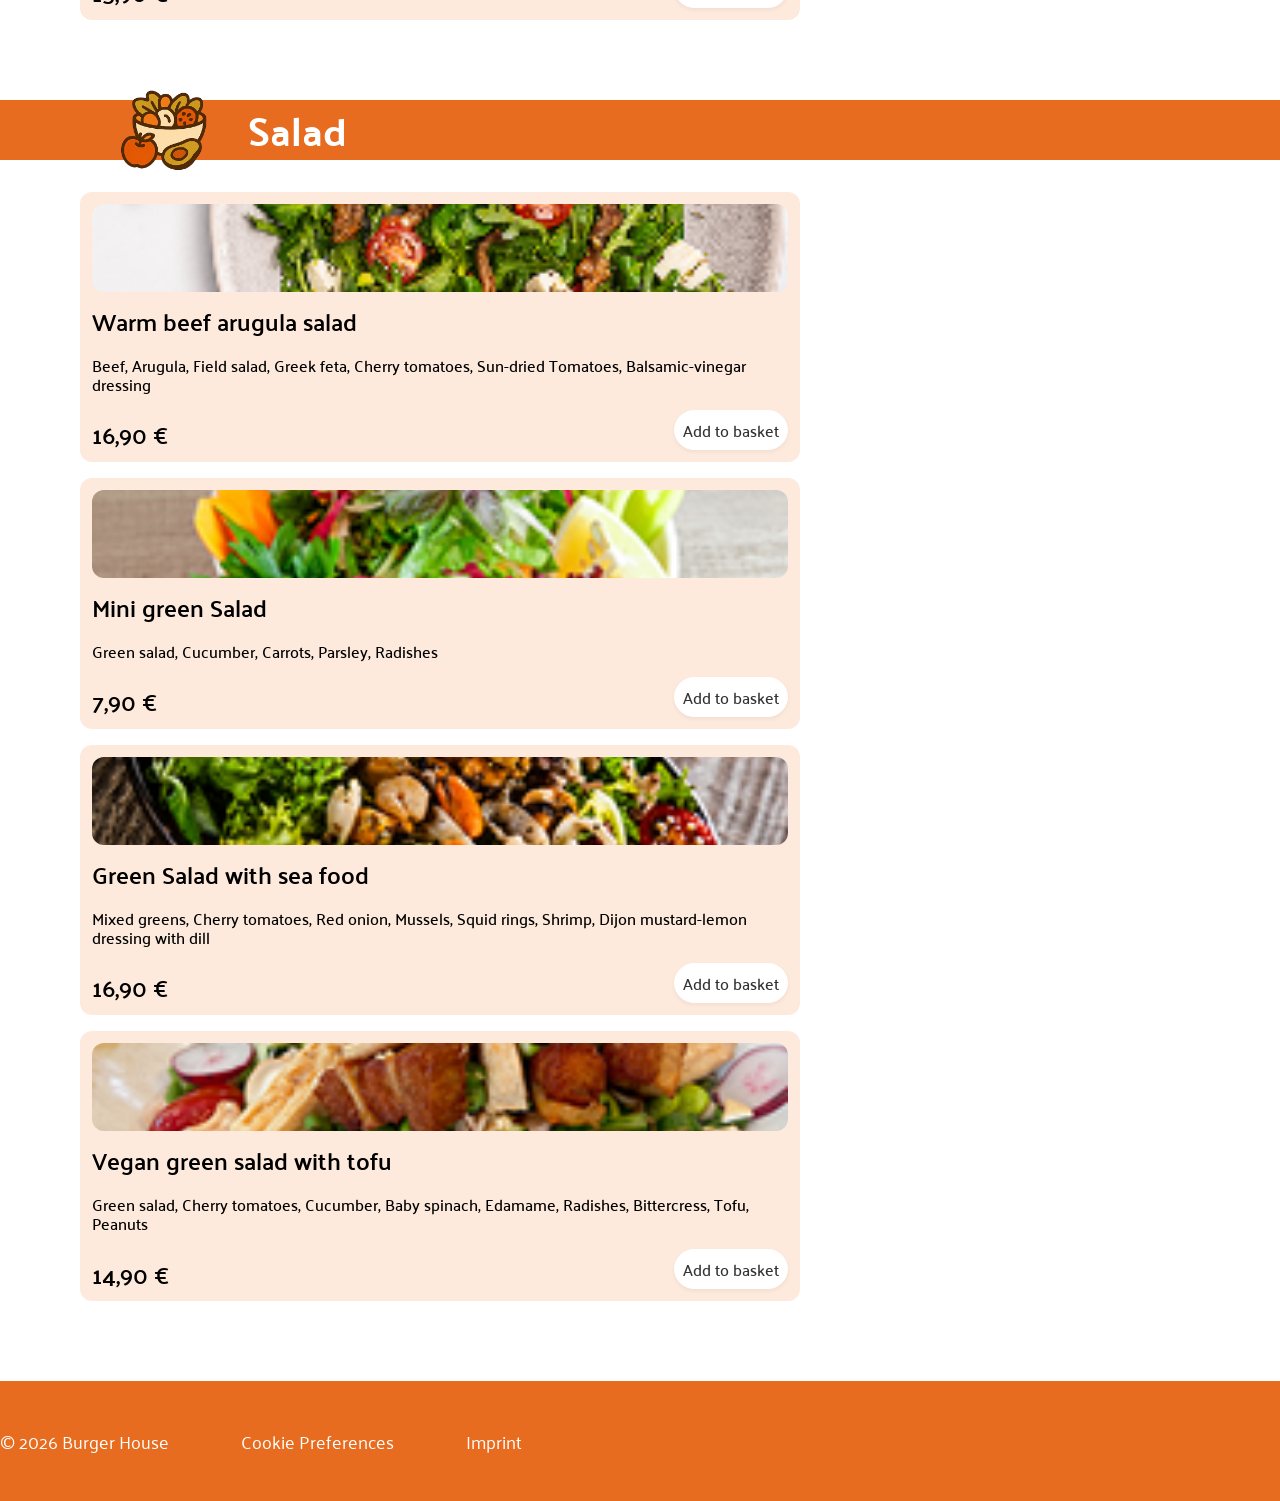
==== commit 9ec3cf0f: "Add onclick event to shopping cart button and update styles for responsive design" ====
--- a/index.html
+++ b/index.html
@@ -74,6 +74,8 @@
             </section>
             <aside id="BasketAside"></aside>
         </section>
+        <dialog id="BasketDialog" class="basket-dialog"></dialog>
+        <dialog id="ConfirmationDialog" class="confirmation-dialog"></dialog>
     </main>
     <footer class="wrapper">
         <div class="footer-container">
@@ -94,7 +96,7 @@
                 <img src="assets/icons/ordersMobile.svg" alt="">
             </a>
 
-            <button aria-label="Warenkorb öffnen">
+            <button onclick="showBasketOverlay()" id="ShoppingCart" aria-label="Warenkorb öffnen">
                 <img src="assets/icons/shopping_cartMobile.svg" alt="">
                 <span id="MobileBasketAmount" class="circle-amount-dishes d-none">0</span>
             </button>
--- a/styles/root.css
+++ b/styles/root.css
@@ -18,6 +18,7 @@
 
     /* font-size */
     --font-size-48: 48px;
+    --font-size-42: 42px;
     --font-size-40: 40px;
     --font-size-32: 32px;
     --font-size-24: 24px;
@@ -58,9 +59,13 @@
     --basket-calc-size: var(--font-size-20);
     --basket-calc-weight: var(--font-weight-semibold);
 
+    --overlay-headline-family: var(--font-family-sub);
+    --overlay-headline-size: var(--font-size-42);
+    --overlay-headline-weight: var(--font-weight-bold);
 
     /* line-height */
     --line-height-120: 1.2;
+
     /*Button*/
     --color-btn-bg: rgba(255, 255, 255, 1);
     --color-button-border: rgba(255, 255, 255, 1);
--- a/style.css
+++ b/style.css
@@ -208,4 +208,271 @@
     font-weight: var(--font-weight-semibold);
     line-height: var(--line-height-120);
     font-style: var(--font-weight-semibold);
+}
+
+/* dialog-styling */
+
+.confirmation-dialog {
+    background-color: transparent;
+    justify-self: center;
+    align-self: center;
+    border: none;
+    overflow: hidden;
+}
+
+.confirmation-dialog::backdrop {
+    background: rgb(0 0 0 / 25%);
+}
+
+.confirmation-overlay {
+    background-color: var(--color-bg-basket);
+    color: var(--color-light);
+    text-align: center;
+    display: flex;
+    flex-direction: column;
+    align-items: center;
+    border-radius: 30px;
+    padding: 32px;
+    overflow: hidden;
+}
+
+.span-confirmation-dialog,
+.span-confirmation-dialog font {
+    color: white !important;
+    font-family: var(--font-family-sub);
+    font-size: var(--confirmation-span-size, 48px) !important;
+    font-weight: var(--confirmation-span-weight, 700) !important;
+    line-height: var(--line-height-120, 1.2) !important;
+}
+
+
+
+.p-confirmation-dialog {
+    color: white;
+    text-align: center;
+    font-family: var(--font-family-sub);
+    font-size: var(--font-size-32);
+    font-weight: var(--font-weight-regular);
+    line-height: var(--line-height-120);
+}
+
+.delivery-truck-icon {
+    height: 120px;
+    width: auto;
+    margin-bottom: 20px;
+
+    animation: driveOutToRight 1.5s cubic-bezier(0.55, 0.055, 0.675, 0.19) forwards;
+}
+
+
+@keyframes driveOutToRight {
+    0% {
+        transform: translateX(0);
+
+        opacity: 1;
+    }
+
+    30% {
+        transform: translateX(-10px);
+
+    }
+
+    100% {
+        transform: translateX(200%);
+
+        opacity: 0;
+
+    }
+}
+
+@media screen and (max-width: 1440px) {
+    .category-seperator {
+        display: none;
+    }
+
+    .hero-text {
+        height: auto;
+    }
+
+    .h2-container {
+        background-color: var(--color-seperator);
+        margin-right: -440px;
+    }
+
+    .category-icon {
+        margin-left: 120px;
+    }
+
+    .category-container {
+        padding-bottom: 80px;
+        height: auto;
+    }
+
+    .dish-container {
+        flex-direction: column;
+        margin-left: 80px;
+        margin-right: 40px;
+    }
+
+    .dish-img {
+        height: 88px;
+
+    }
+
+    .price-and-add-container {
+        flex-direction: row;
+    }
+}
+
+@media screen and (max-width: 1279px) {
+    main {
+        margin-top: 80px;
+    }
+
+    .header-container,
+    .footer-container {
+        height: 80px;
+    }
+
+    .hero-logo {
+        top: 360px;
+    }
+
+    .h2-container {
+        margin-right: -400px;
+    }
+
+    .category-icon {
+        margin-left: 80px;
+    }
+
+    .dish-container {
+        margin-left: 50px;
+        margin-right: 30px;
+    }
+}
+
+@media screen and (max-width: 1000px) {
+    .h2-container {
+        margin-right: -350px;
+        gap: 24px;
+    }
+
+    .category-icon {
+        margin-left: 60px;
+    }
+
+    .dish-container {
+        margin-left: 40px;
+        margin-right: 20px;
+    }
+}
+
+@media screen and (max-width: 768px) {
+
+    .footer-container {
+        flex-direction: column-reverse;
+        justify-content: center;
+        margin-bottom: 60px;
+        gap: 8px;
+        height: 120px;
+    }
+
+    .header-container,
+    .footer-mobile-nav-bar {
+        padding: 0 24px;
+    }
+
+    .footer-mobile-nav-bar {
+        position: fixed;
+        bottom: 0;
+        background-color: var(--color-bg-basket);
+        display: flex;
+        justify-content: space-between;
+        align-items: center;
+        width: 100%;
+        height: 60px;
+        z-index: 1;
+    }
+
+    .hero-image {
+        border-radius: 16px;
+        margin: 24px;
+        height: 250px;
+    }
+
+    .hero-logo {
+        top: 280px;
+        height: 120px;
+    }
+
+    .hero-text {
+        padding-top: 60px;
+    }
+
+    h1 {
+        font-size: var(--font-size-40);
+    }
+
+    h2 {
+        font-size: var(--font-size-32);
+        padding-bottom: 8px;
+    }
+
+    .h2-container {
+        flex-direction: column;
+        justify-content: flex-end;
+        margin-right: 0;
+        gap: 0;
+    }
+
+    .category-icon {
+        margin-left: 0;
+        height: 60px;
+        margin-bottom: -23px;
+    }
+
+    .burger-icon {
+        margin-bottom: -20px;
+    }
+
+    .dish-container {
+        margin-left: 24px;
+        margin-right: 24px;
+    }
+
+    .span-confirmation-dialog {
+        font-size: var(--font-size-40);
+    }
+
+    .p-confirmation-dialog {
+        font-size: var(--font-size-24);
+    }
+}
+
+@media screen and (max-width: 480px) {
+
+    .header-container,
+    .footer-nav-bar {
+        padding: 0 16px;
+    }
+
+    .hero-image {
+        margin: 16px;
+    }
+
+    .hero-logo {
+        top: 270px;
+
+    }
+
+    .h1-container {
+        flex-direction: column-reverse;
+        gap: 16px;
+    }
+
+    .dish-container {
+        margin-left: 16px;
+        margin-right: 16px;
+    }
 }
--- a/styles/basket.css
+++ b/styles/basket.css
@@ -148,4 +148,54 @@
 
 .money-calculation th {
     padding-top: 8px;
+}
+
+#BasketDialog {
+    display: none;
+    position: fixed;
+    top: 0;
+    left: 0;
+    width: 100vw;
+    height: 100vh;
+    z-index: 999;
+    background-color: var(--color-bg-basket);
+    border: none;
+    margin: 0;
+    padding: 24px;
+}
+
+
+#BasketDialog.show {
+    display: flex;
+    flex-direction: column;
+}
+
+
+#BasketDialog .btn-close {
+    display: inline-flex !important;
+}
+
+@media screen and (max-width: 768px) {
+    .basket {
+        gap: 16px;
+    }
+
+    aside>.basket {
+        display: none;
+    }
+
+    dialog>.basket {
+        border-radius: 30px 30px 0 0;
+        padding: 24px 16px;
+        max-height: calc(100vh - 60px);
+    }
+
+    .basket-dialog {
+        background-color: transparent;
+        justify-self: center;
+        align-self: flex-end;
+        margin-bottom: 60px;
+        border: none;
+        width: min(100%, 440px);
+    }
 }
--- a/styles/assets.css
+++ b/styles/assets.css
@@ -6,6 +6,24 @@
 }
 
 /*Buttons&Hover*/
+
+button {
+    background-color: transparent;
+    border: none;
+    cursor: pointer;
+}
+
+.circle-amount-dishes {
+    position: absolute;
+    bottom: 32px;
+    right: 24px;
+    color: var(--color-seperator);
+    background-color: var(--color-dish-basket);
+    border-radius: 50%;
+    width: 16px;
+    height: 16px;
+}
+
 .btn-add-to-basket {
     font-family: var(--font-family-sub);
     font-size: var(--dish-font-size-16);
@@ -99,4 +117,34 @@
     border-radius: 60px;
     padding: 16px;
     width: 100%;
+}
+
+
+@media screen and (max-width: 1000px) {
+    .btn-buy-now {
+        font-size: 24px;
+    }
+}
+
+@media screen and (max-width: 768px) {
+    .basket {
+        position: relative;
+    }
+
+    .btn-close,
+    .basket>.btn-close {
+        position: absolute;
+        top: 16px;
+        right: 16px;
+        z-index: 10;
+        display: flex;
+        align-items: center;
+        justify-content: center;
+    }
+}
+
+@media screen and (max-width: 480px) {
+    .circle-amount-dishes {
+        right: 16px;
+    }
 }
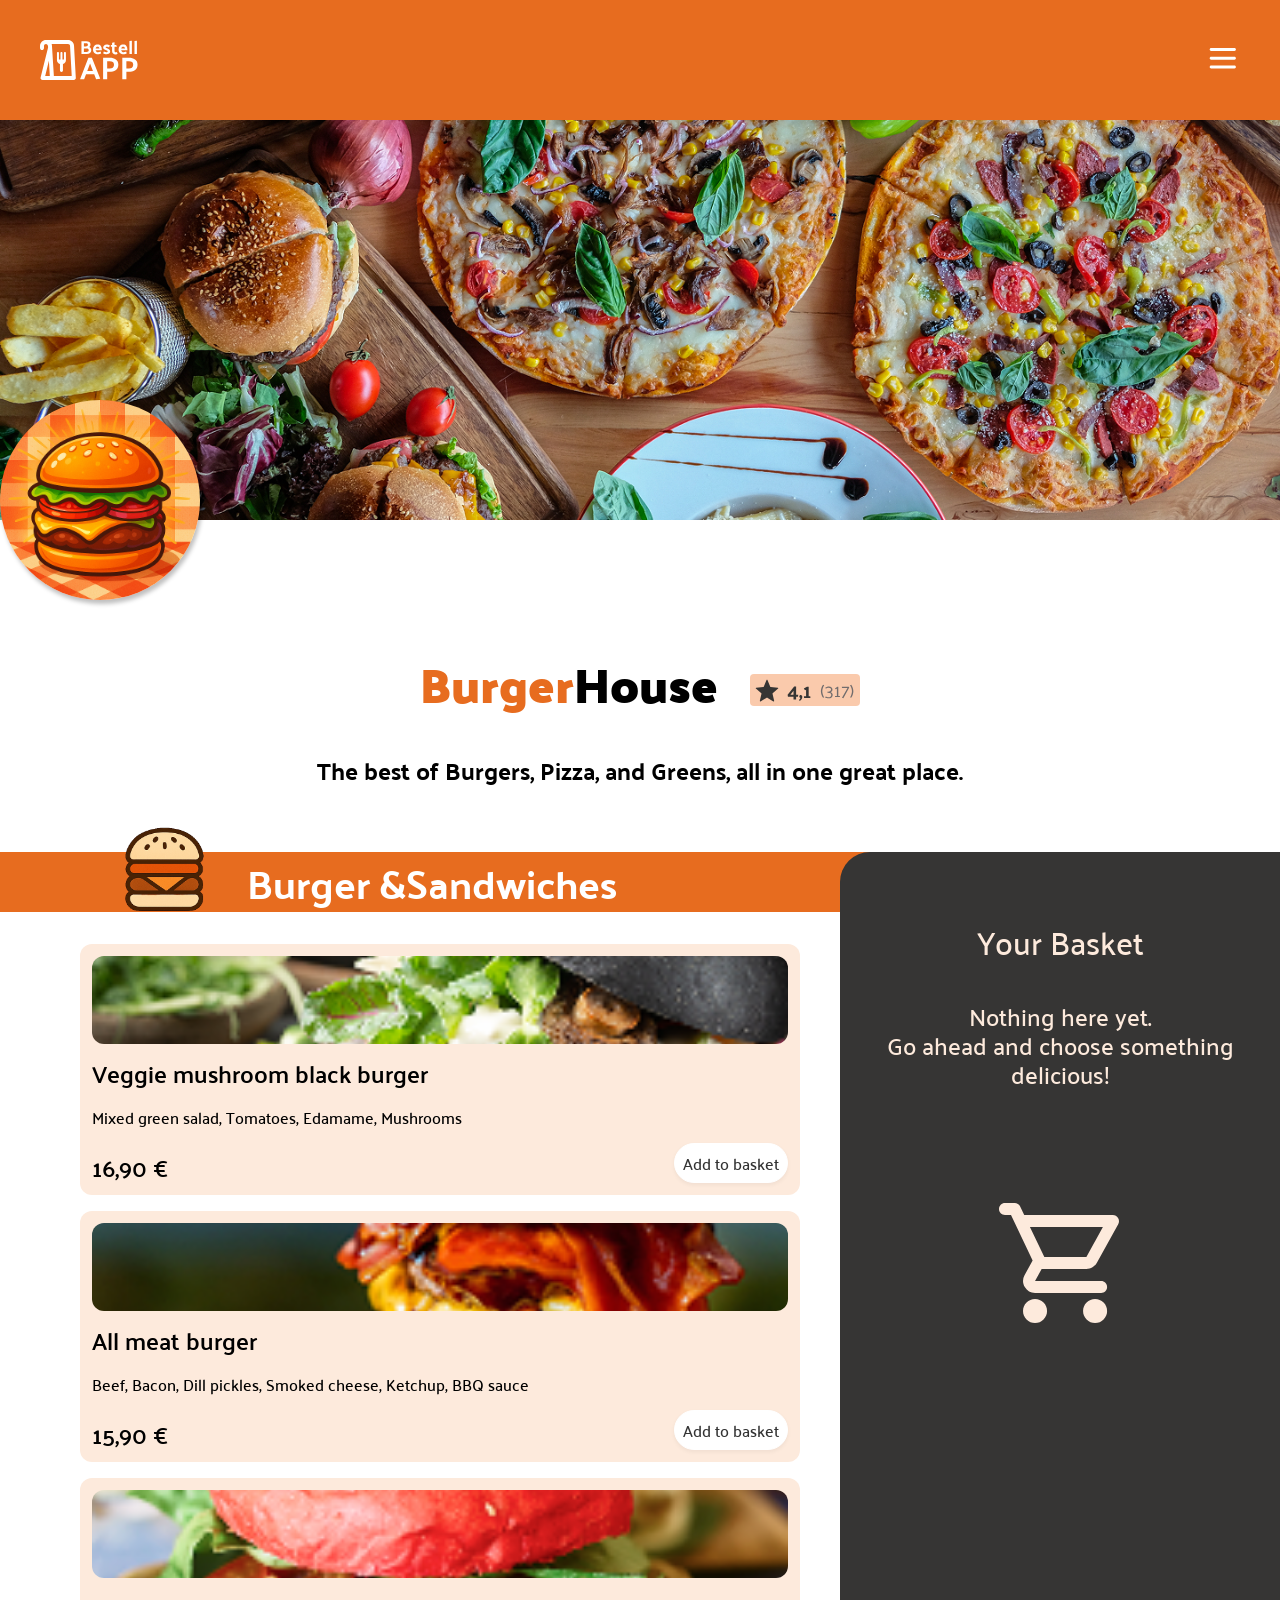
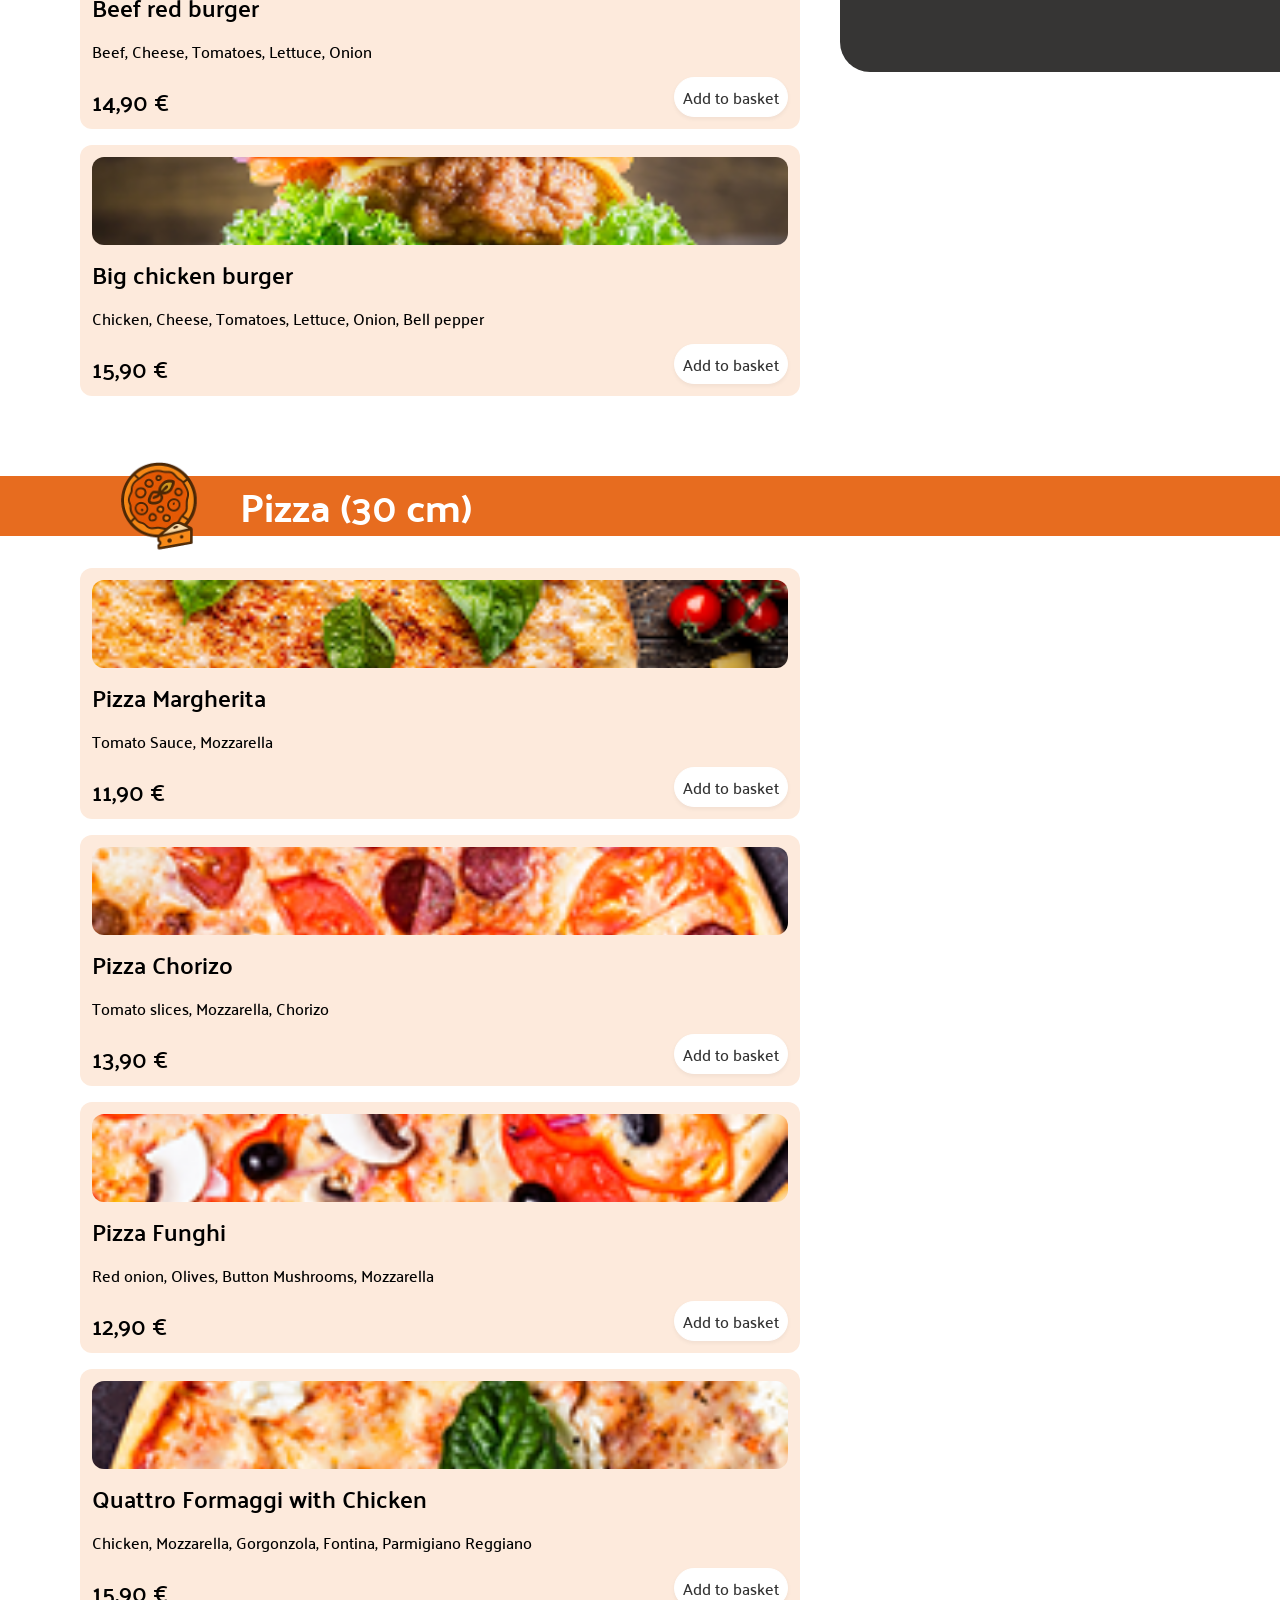
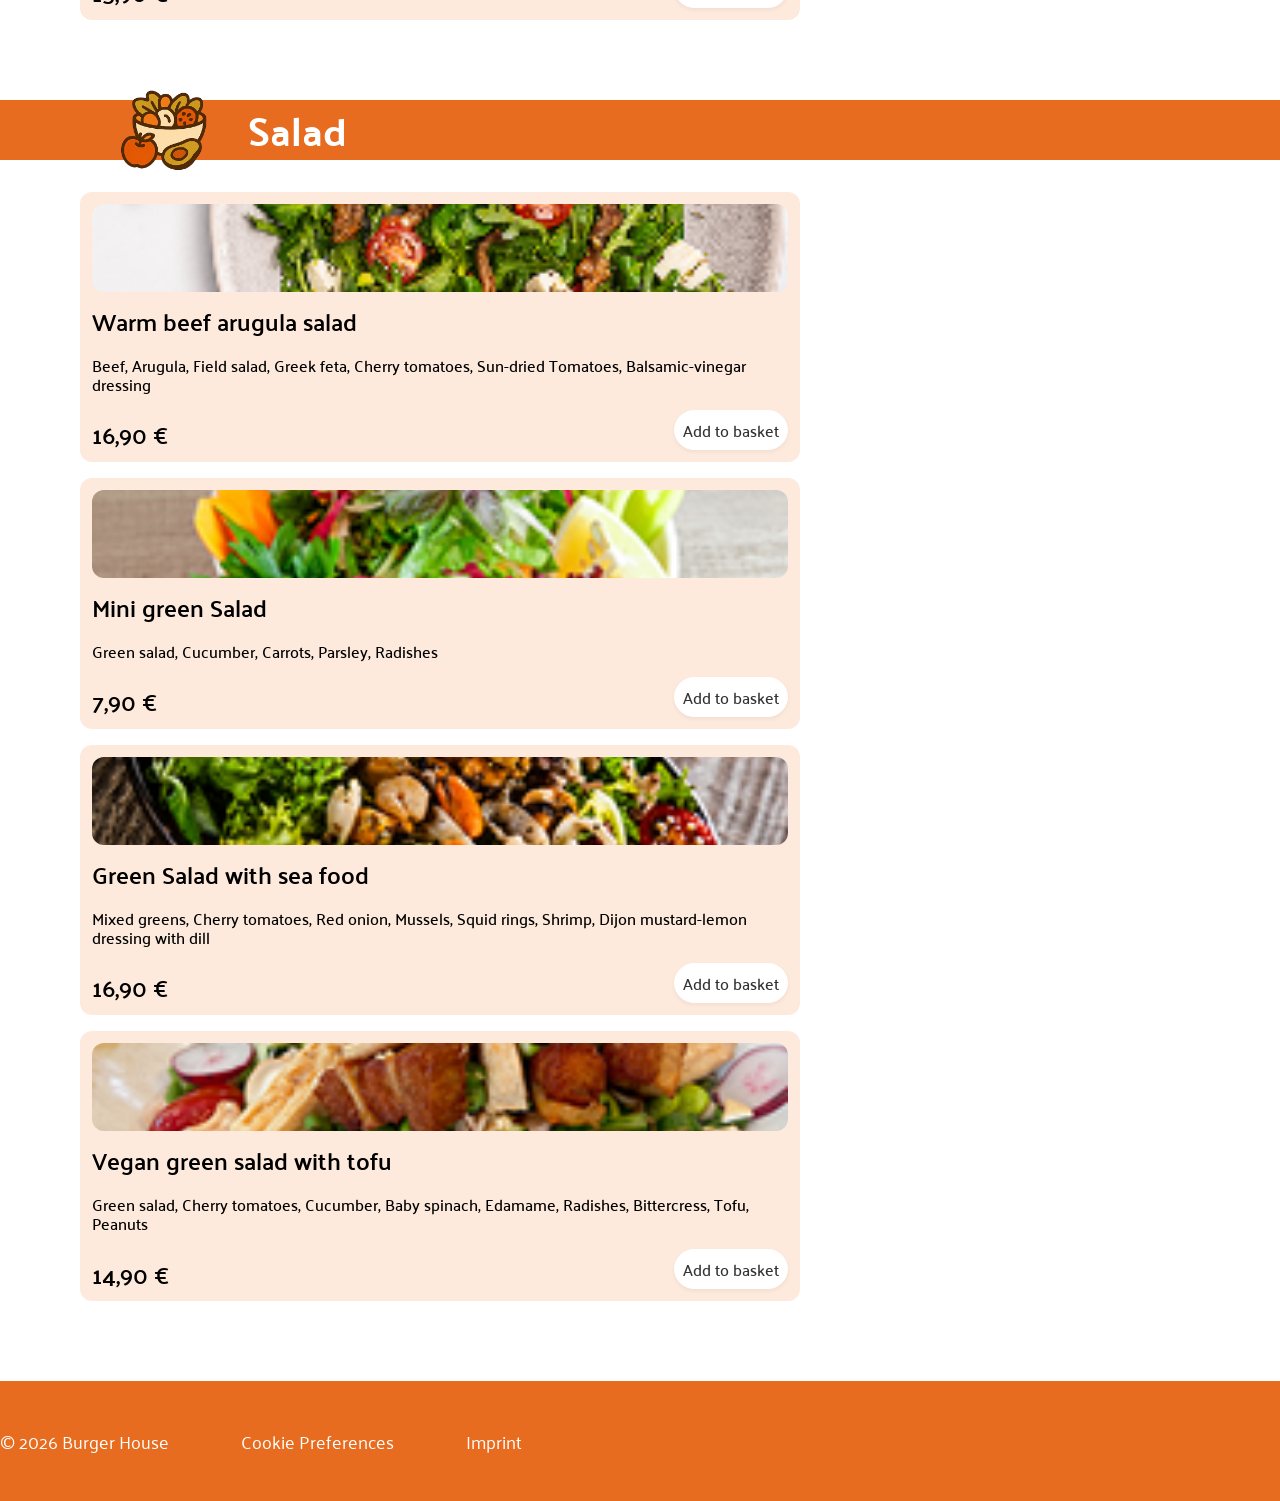
==== commit a2a3b827: "Update header styles for responsive design and adjust Burger & Sandwiches title" ====
--- a/index.html
+++ b/index.html
@@ -48,7 +48,9 @@
                     <div class="category-seperator"></div>
                     <div class="h2-container">
                         <img class="category-icon burger-icon" src="assets/icons/Burger_menu.svg" alt="Burger">
-                        <h2>Burger&Sandwiches</h2>
+                        <h2>Burger <span>&Sandwiches</span>
+                        </h2>
+
                     </div>
 
                     <div id="ContainerBurger" class="category-container"></div>
--- a/style.css
+++ b/style.css
@@ -349,6 +349,12 @@
     .dish-container {
         margin-left: 50px;
         margin-right: 30px;
+    }
+}
+
+@media screen and (max-width: 1028px) {
+    h2 span {
+        display: none;
     }
 }
 
@@ -453,7 +459,7 @@
 @media screen and (max-width: 480px) {
 
     .header-container,
-    .footer-nav-bar {
+    .footer-mobile-nav-bar {
         padding: 0 16px;
     }
 
--- a/styles/basket.css
+++ b/styles/basket.css
@@ -187,15 +187,35 @@
     dialog>.basket {
         border-radius: 30px 30px 0 0;
         padding: 24px 16px;
-        max-height: calc(100vh - 60px);
-    }
-
-    .basket-dialog {
+        max-height: calc(100vh - 140px);
+        width: 100%;
+    }
+
+    #BasketDialog {
         background-color: transparent;
-        justify-self: center;
-        align-self: flex-end;
-        margin-bottom: 60px;
+        height: auto;
         border: none;
-        width: min(100%, 440px);
+        padding: 0;
+        width: calc(100% - 48px);
+        max-width: 440px;
+
+        position: fixed;
+        top: auto;
+        bottom: 60px;
+        left: 50%;
+        transform: translateX(-50%);
+        display: none;
+        margin: 0;
+    }
+
+    #BasketDialog.show {
+        display: flex;
+        flex-direction: column;
+    }
+}
+
+@media screen and (max-width: 480px) {
+    #BasketDialog {
+        width: calc(100% - 32px);
     }
 }
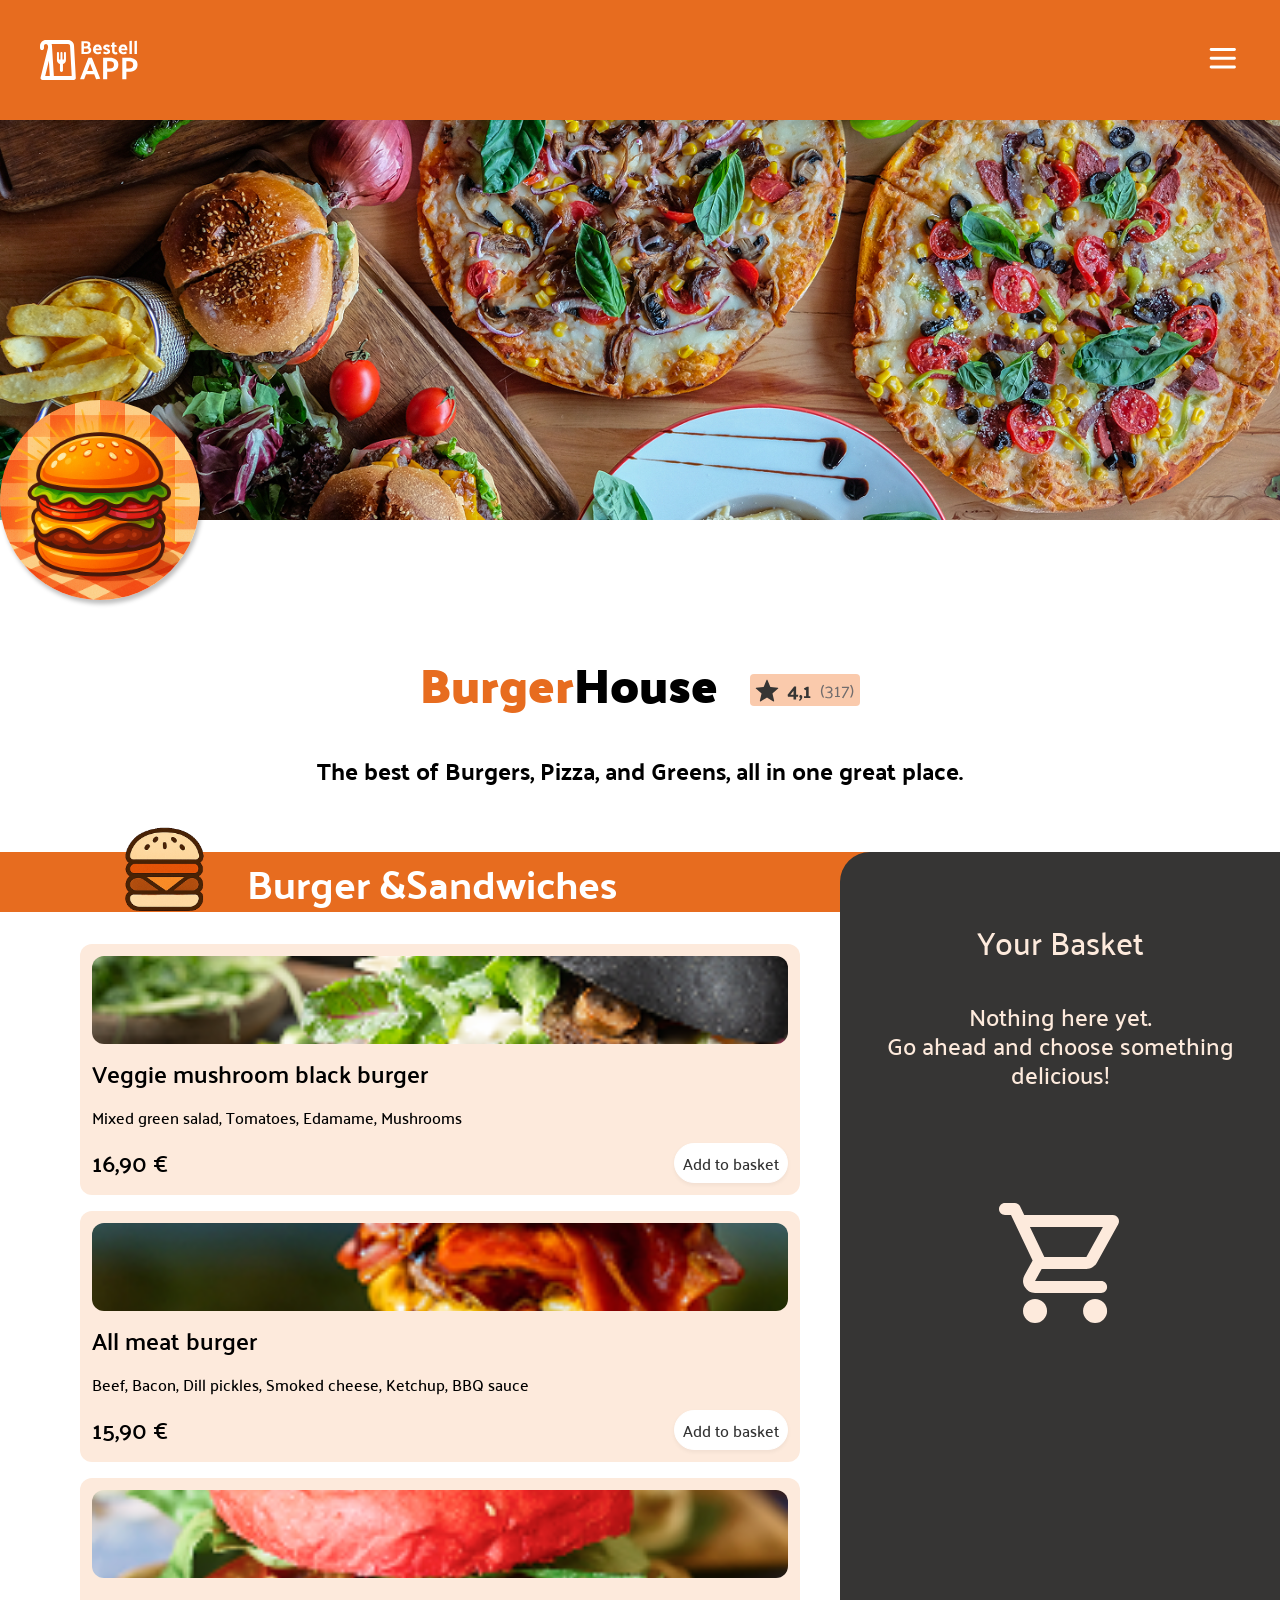
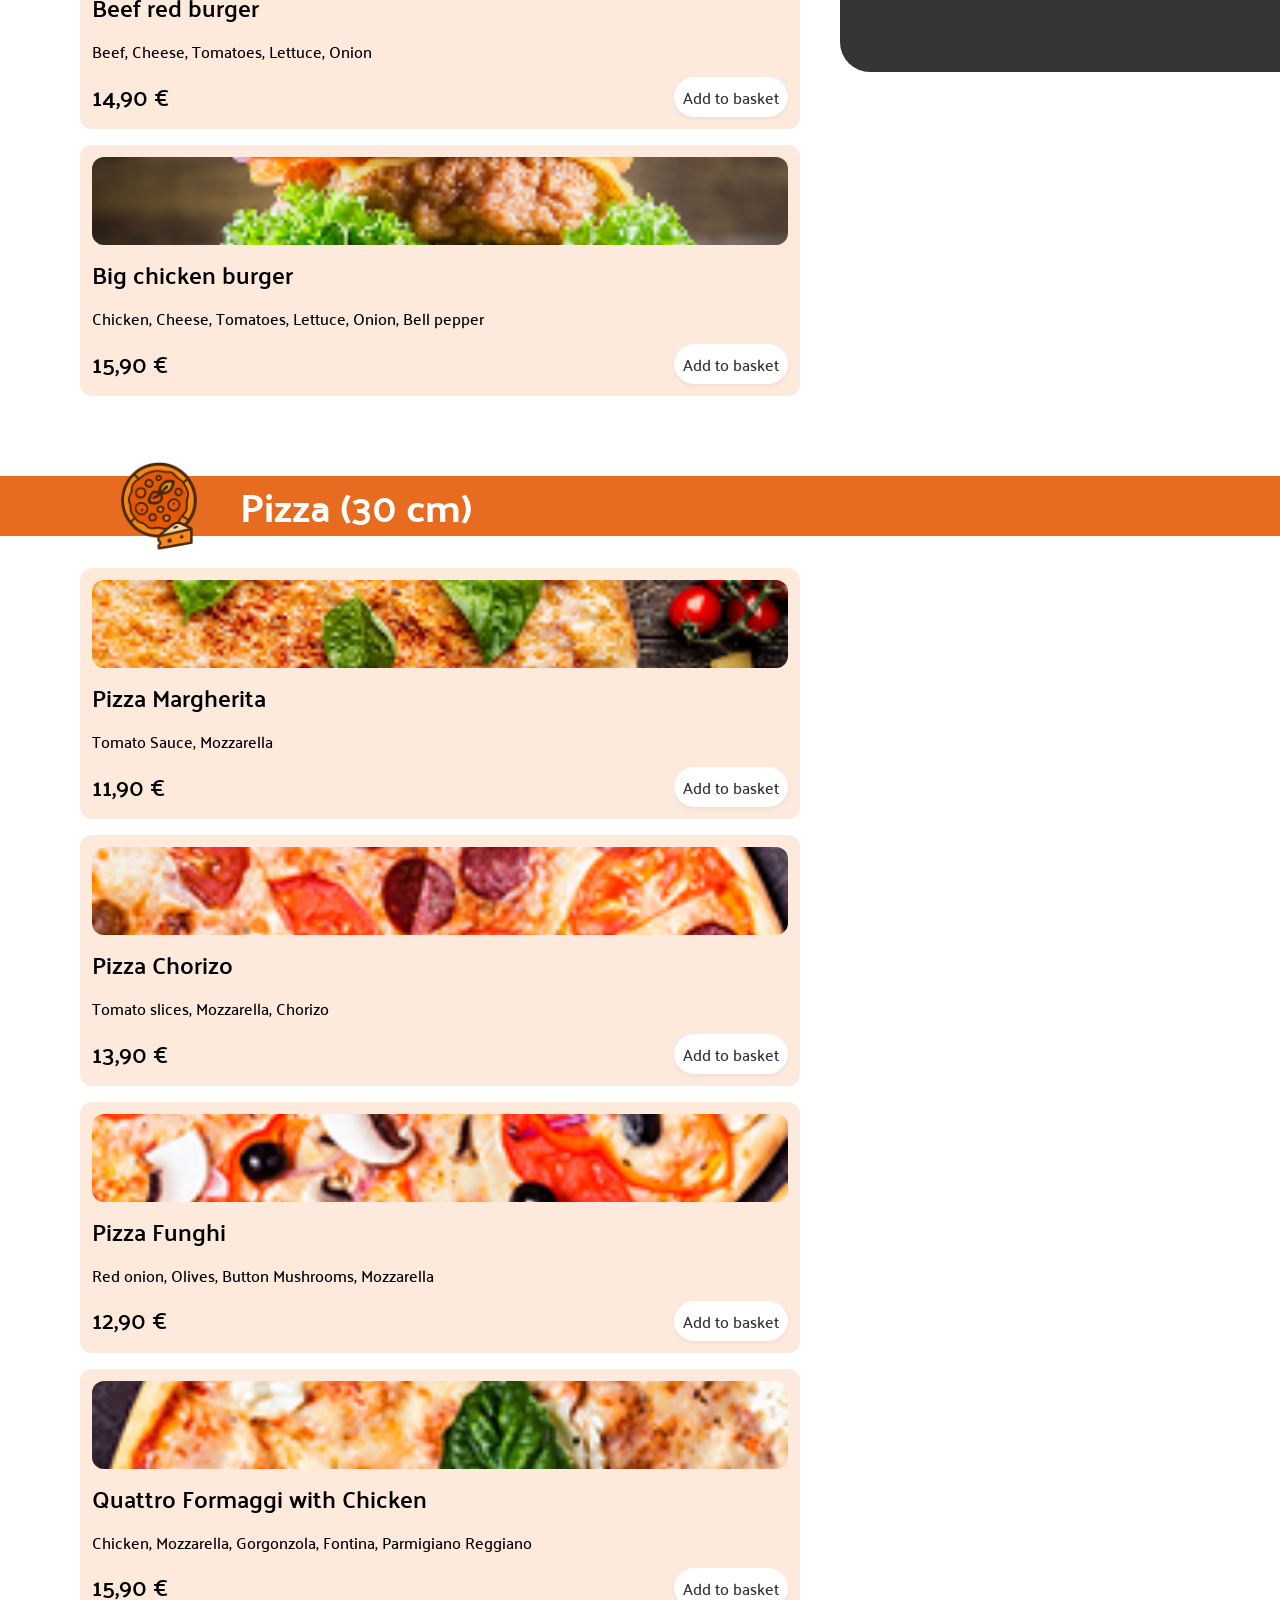
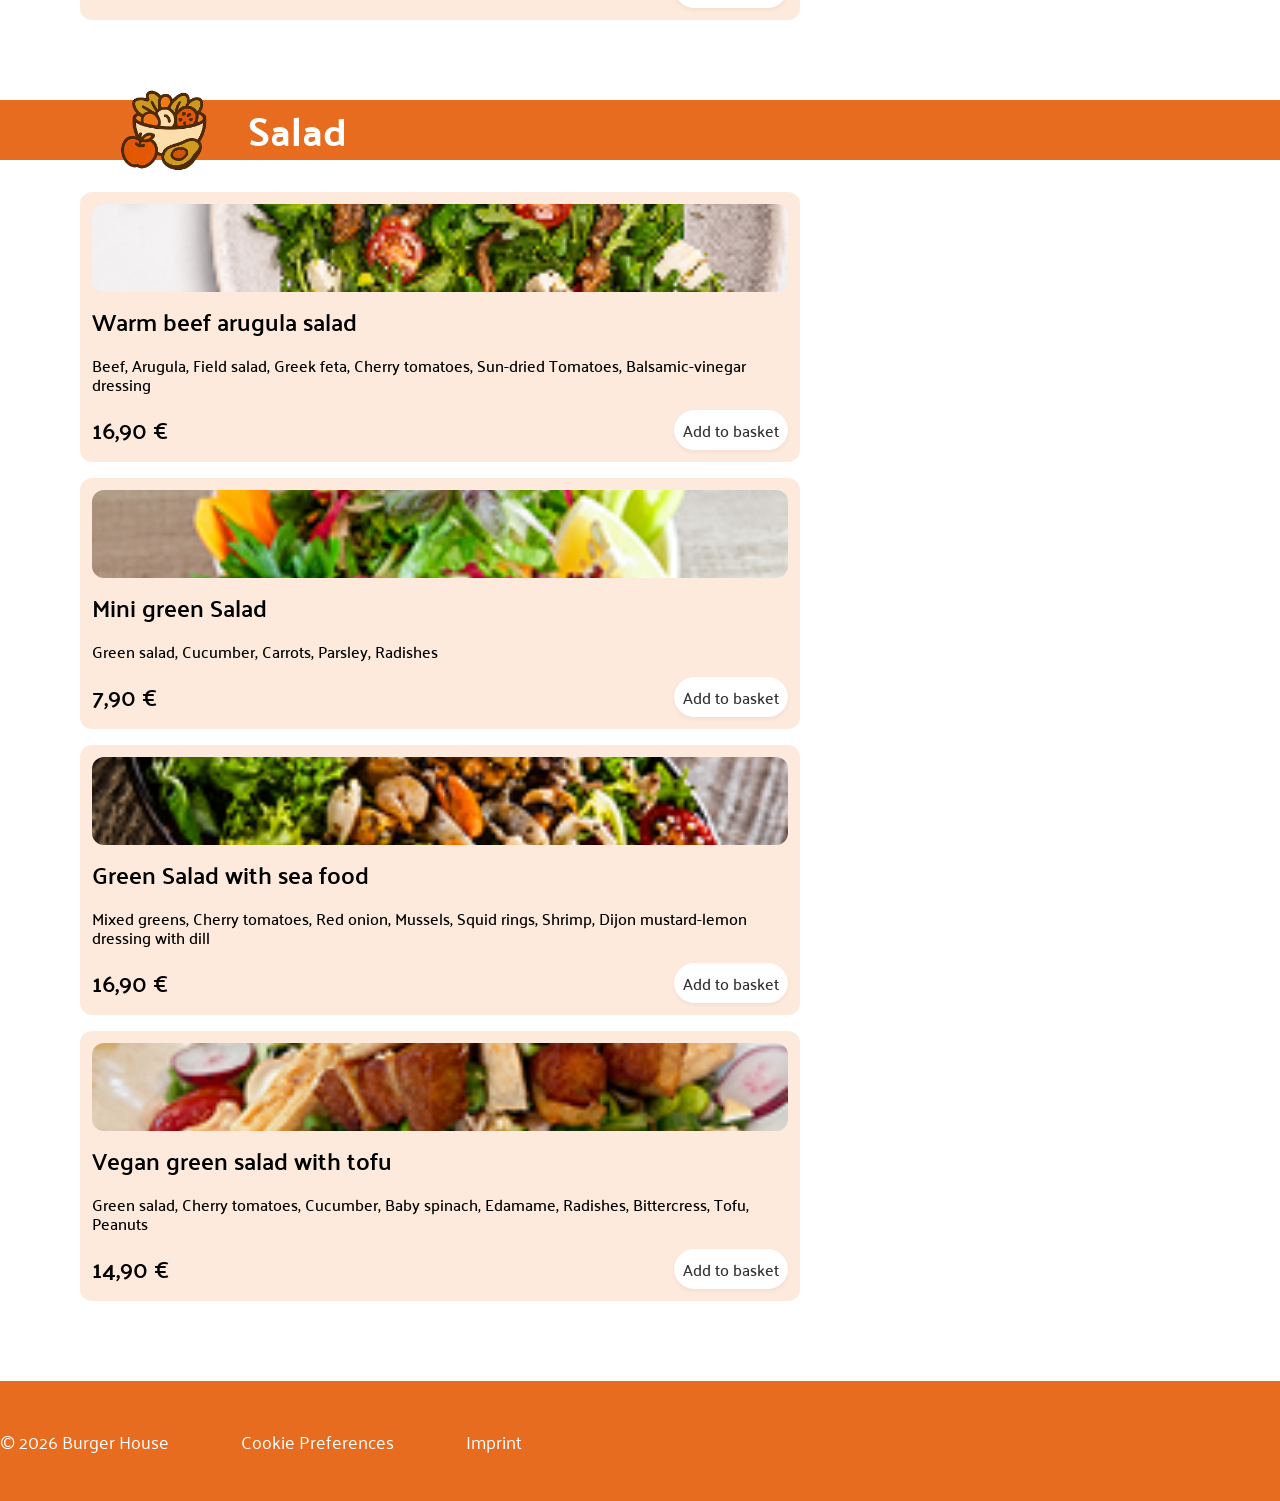
==== commit bac76f4e: "Enhance basket overlay functionality and improve styles for better readability and responsiveness" ====
--- a/index.html
+++ b/index.html
@@ -98,7 +98,7 @@
                 <img src="assets/icons/ordersMobile.svg" alt="">
             </a>
 
-            <button onclick="showBasketOverlay()" id="ShoppingCart" aria-label="Warenkorb öffnen">
+            <button onclick="showBasketOverlay();" id="ShoppingCart" aria-label="Warenkorb öffnen">
                 <img src="assets/icons/shopping_cartMobile.svg" alt="">
                 <span id="MobileBasketAmount" class="circle-amount-dishes d-none">0</span>
             </button>
--- a/styles/root.css
+++ b/styles/root.css
@@ -85,7 +85,6 @@
     display: flex;
     flex-direction: column;
     min-height: 100vh;
-    padding-top: 120px;
 }
 
 h1 {
--- a/style.css
+++ b/style.css
@@ -61,6 +61,7 @@
     background-position: bottom;
     background-size: cover;
     height: 400px;
+    margin-top: 120px;
 }
 
 .hero-logo {
@@ -182,7 +183,7 @@
     display: flex;
     flex-direction: column;
     justify-content: space-between;
-    align-items: flex-end;
+    align-items: center;
 }
 
 h3.dish-card {
@@ -286,6 +287,8 @@
 }
 
 @media screen and (max-width: 1440px) {
+
+
     .category-seperator {
         display: none;
     }
@@ -325,6 +328,14 @@
 }
 
 @media screen and (max-width: 1279px) {
+    .hero-image {
+        background-image: url(assets/img/heroimg.png);
+        background-position: bottom;
+        background-size: cover;
+        height: 400px;
+        margin-top: unset;
+    }
+
     main {
         margin-top: 80px;
     }
@@ -375,6 +386,8 @@
 }
 
 @media screen and (max-width: 768px) {
+
+
 
     .footer-container {
         flex-direction: column-reverse;
@@ -402,13 +415,13 @@
     }
 
     .hero-image {
-        border-radius: 16px;
-        margin: 24px;
+        border-radius: unset;
+        margin: unset;
         height: 250px;
     }
 
     .hero-logo {
-        top: 280px;
+        top: 250px;
         height: 120px;
     }
 
@@ -422,7 +435,6 @@
 
     h2 {
         font-size: var(--font-size-32);
-        padding-bottom: 8px;
     }
 
     .h2-container {
@@ -464,6 +476,7 @@
     }
 
     .hero-image {
+        border-radius: 16px;
         margin: 16px;
     }
 
--- a/styles/basket.css
+++ b/styles/basket.css
@@ -39,6 +39,7 @@
     flex-direction: column;
     gap: 12px;
     width: 100%;
+    max-height: 345px;
     overflow-y: scroll;
     scrollbar-color: var(--color-scrollbar) transparent;
     scrollbar-width: thin;
@@ -51,7 +52,7 @@
     color: var(--color-bg-basket);
     margin-right: 8px;
     border-radius: 20px;
-    padding: 20px;
+    padding: 10px;
 }
 
 .choosen-dish-card-child-container {
@@ -81,17 +82,19 @@
     display: flex;
     align-items: center;
     gap: 8px;
+    font-size: var(--font-size-22);
 }
 
 .amount-control button,
 .amount-control span,
 .amount-control div {
+    font-family: var(--basket-calc-family);
+    font-size: var(--font-size-22);
     display: inline-flex;
     align-items: center;
     justify-content: center;
     width: 28px;
     height: 28px;
-    font-size: 22px;
     font-weight: bold;
     background: transparent;
     border: none;
@@ -102,7 +105,7 @@
 
 .amount-control span:not(button) {
     cursor: default;
-    font-size: 18px;
+    font-size: var(--font-size-22);
 }
 
 .money-calculation {
@@ -156,7 +159,6 @@
     top: 0;
     left: 0;
     width: 100vw;
-    height: 100vh;
     z-index: 999;
     background-color: var(--color-bg-basket);
     border: none;
@@ -176,46 +178,58 @@
 }
 
 @media screen and (max-width: 768px) {
-    .basket {
-        gap: 16px;
-    }
 
     aside>.basket {
         display: none;
     }
 
-    dialog>.basket {
-        border-radius: 30px 30px 0 0;
-        padding: 24px 16px;
-        max-height: calc(100vh - 140px);
-        width: 100%;
-    }
-
-    #BasketDialog {
-        background-color: transparent;
-        height: auto;
-        border: none;
-        padding: 0;
-        width: calc(100% - 48px);
-        max-width: 440px;
-
+    #BasketDialog[open] {
+        display: flex !important;
+        flex-direction: column;
         position: fixed;
+        border-radius: 20px 20px 0 0;
         top: auto;
         bottom: 60px;
-        left: 50%;
-        transform: translateX(-50%);
-        display: none;
+        left: 19px;
+        right: 0;
+        width: 100vw;
+        max-height: 90vh;
         margin: 0;
-    }
-
-    #BasketDialog.show {
+        padding: 0;
+        border: none;
+        transform: none;
+        background-color: var(--color-bg-basket);
+    }
+
+    #BasketDialog .basket {
+        width: 100%;
+        height: auto;
+        max-height: 90vh;
+        border-radius: 20px 20px 0 0;
+        padding: 16px;
+        gap: 16px;
         display: flex;
         flex-direction: column;
-    }
-}
-
-@media screen and (max-width: 480px) {
-    #BasketDialog {
-        width: calc(100% - 32px);
+        box-sizing: border-box;
+        justify-content: flex-end;
+    }
+
+
+    #BasketDialog .choosen-dishes-container {
+        flex: 0 1 auto;
+
+
+        max-height: 336px;
+
+        overflow-y: auto;
+
+        width: 100%;
+    }
+
+
+    #BasketDialog .money-calculation {
+        margin-right: 0;
+        width: 100%;
+        gap: 16px;
     }
 }
--- a/styles/assets.css
+++ b/styles/assets.css
@@ -50,7 +50,6 @@
 .btn-add-to-basket.btn-added-to-basket {
     color: var(--color-header-footer);
     font-size: var(--font-size-16);
-    padding: 8px 18px;
     margin-left: auto;
 }
 
@@ -122,7 +121,7 @@
 
 @media screen and (max-width: 1000px) {
     .btn-buy-now {
-        font-size: 24px;
+        font-size: 23px;
     }
 }
 
